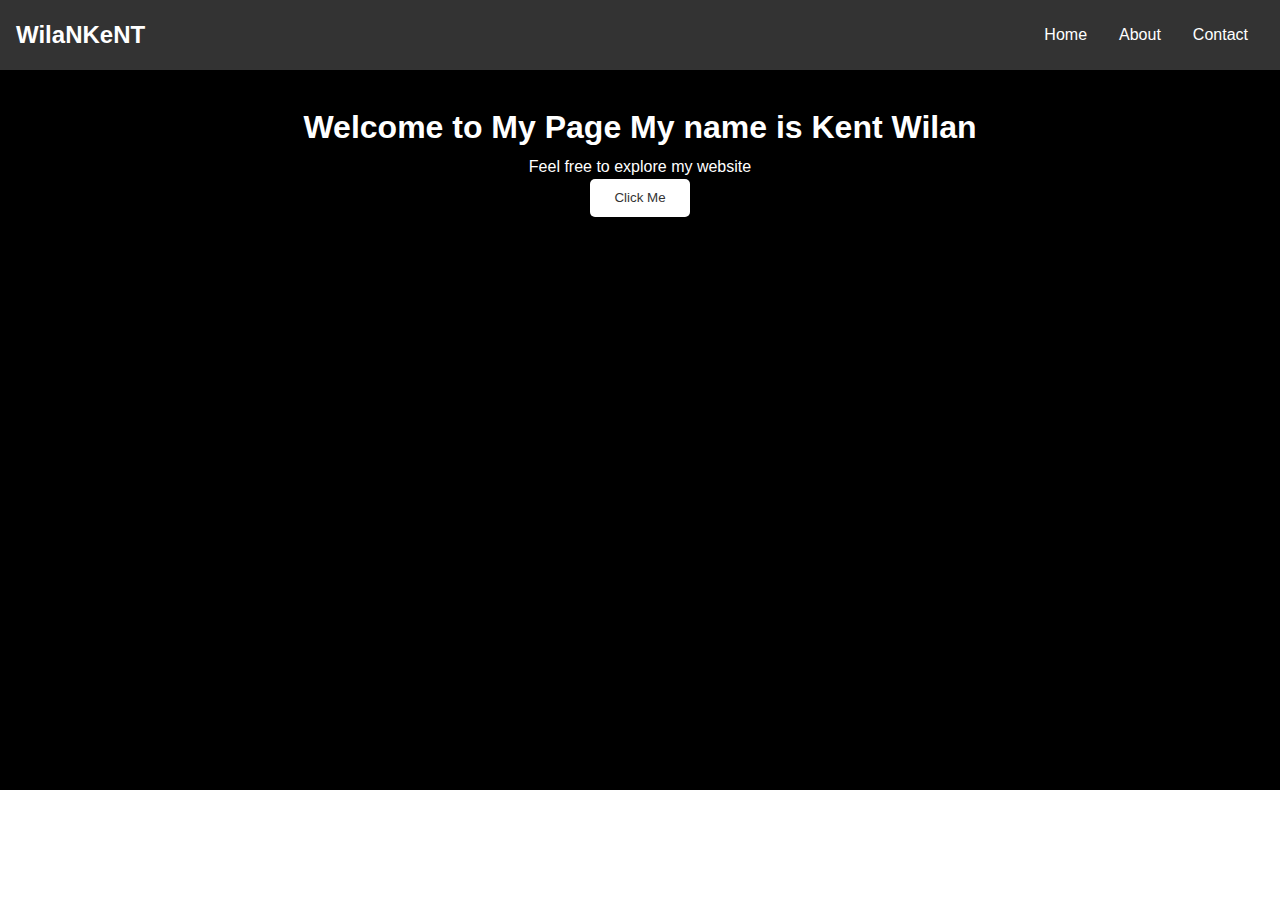
==== index.html @ 5c59bffd "Add files via upload" ====
<!DOCTYPE html>
<html lang="en">
<head>
  <meta charset="UTF-8">
  <meta name="viewport" content="width=device-width, initial-scale=1.0">
  <title>Responsive Web Page</title>

  <style>
/* General Reset */
* {
  margin: 0;
  padding: 0;
  box-sizing: border-box;
}

body {
  font-family: Arial, sans-serif;
  line-height: 1.6;
}

/* Navbar */
.navbar {
  display: flex;
  justify-content: space-between;
  align-items: center;
  padding: 1rem;
  background-color: #333;
  color: white;
}

.navbar .logo {
  font-size: 1.5rem;
  font-weight: bold;
}

.nav-links {
  list-style: none;
  display: flex;
}

.nav-links li {
  margin: 0 1rem;
}

.nav-links a {
  text-decoration: none;
  color: white;
  transition: color 0.3s;
}

.nav-links a:hover {
  color: #00bcd4;
}

/* Responsive Navbar */
.menu-toggle {
  display: none;
  font-size: 1.5rem;
  background: none;
  border: none;
  color: white;
  cursor: pointer;
}

.hero-section {
  text-align: center;
  padding: 2rem;
  background: black;
  color: white;
  min-height: 80vh;
}

.cta-button {
  background-color: #fff;
  color: #333;
  padding: 0.7rem 1.5rem;
  border: none;
  border-radius: 5px;
  cursor: pointer;
  transition: background-color 0.3s, transform 0.2s;
}

.cta-button:hover {
  background-color: #00bcd4;
  color: white;
  transform: scale(1.05);
}

/* Mobile Responsiveness */
@media (max-width: 768px) {
  .nav-links {
    display: none;
    flex-direction: column;
    background-color: #333;
    position: absolute;
    top: 60px;
    right: 10px;
    width: 150px;
    border-radius: 5px;
  }

  .nav-links.active {
    display: flex;
  }

  .menu-toggle {
    display: block;
  }
}

  </style>
</head>
<body>
  <header class="navbar">
    <div class="logo">WilaNKeNT</div>
    <nav>
      <ul class="nav-links">
        <li><a href="#home">Home</a></li>
        <li><a href="#about">About</a></li>
        <li><a href="#contact">Contact</a></li>
      </ul>
    </nav>
    <button class="menu-toggle">☰</button>
  </header>

  <main class="hero-section" id="home">
    <h1>Welcome to My Page My name is Kent Wilan</h1>
    <p>Feel free to explore my website</p>
    <button class="cta-button" onclick="handleClick()">Click Me</button>
  </main>

  <script>
// Toggle mobile menu
const menuToggle = document.querySelector('.menu-toggle');
const navLinks = document.querySelector('.nav-links');

menuToggle.addEventListener('click', () => {
  navLinks.classList.toggle('active');
});

// Button interaction
function handleClick() {
  alert('Button clicked!');
}

  </script>
</body>
</html>
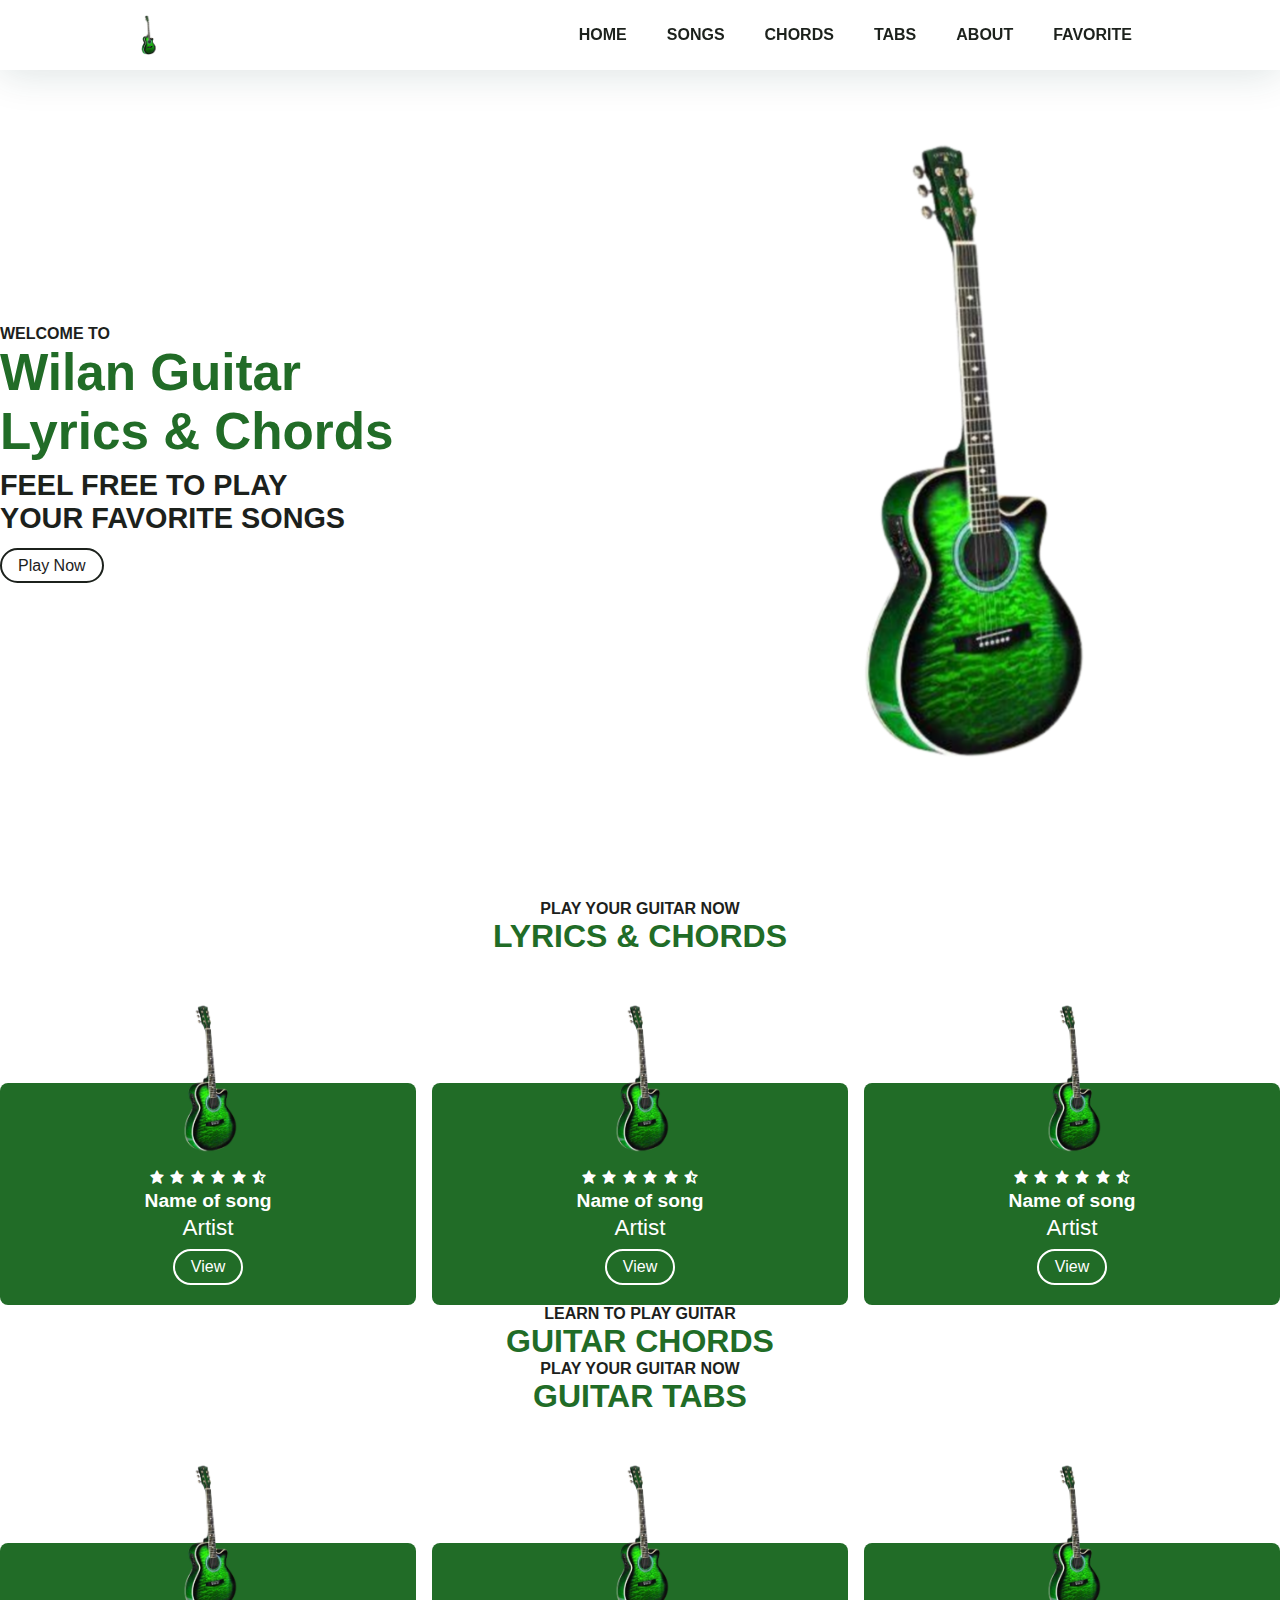
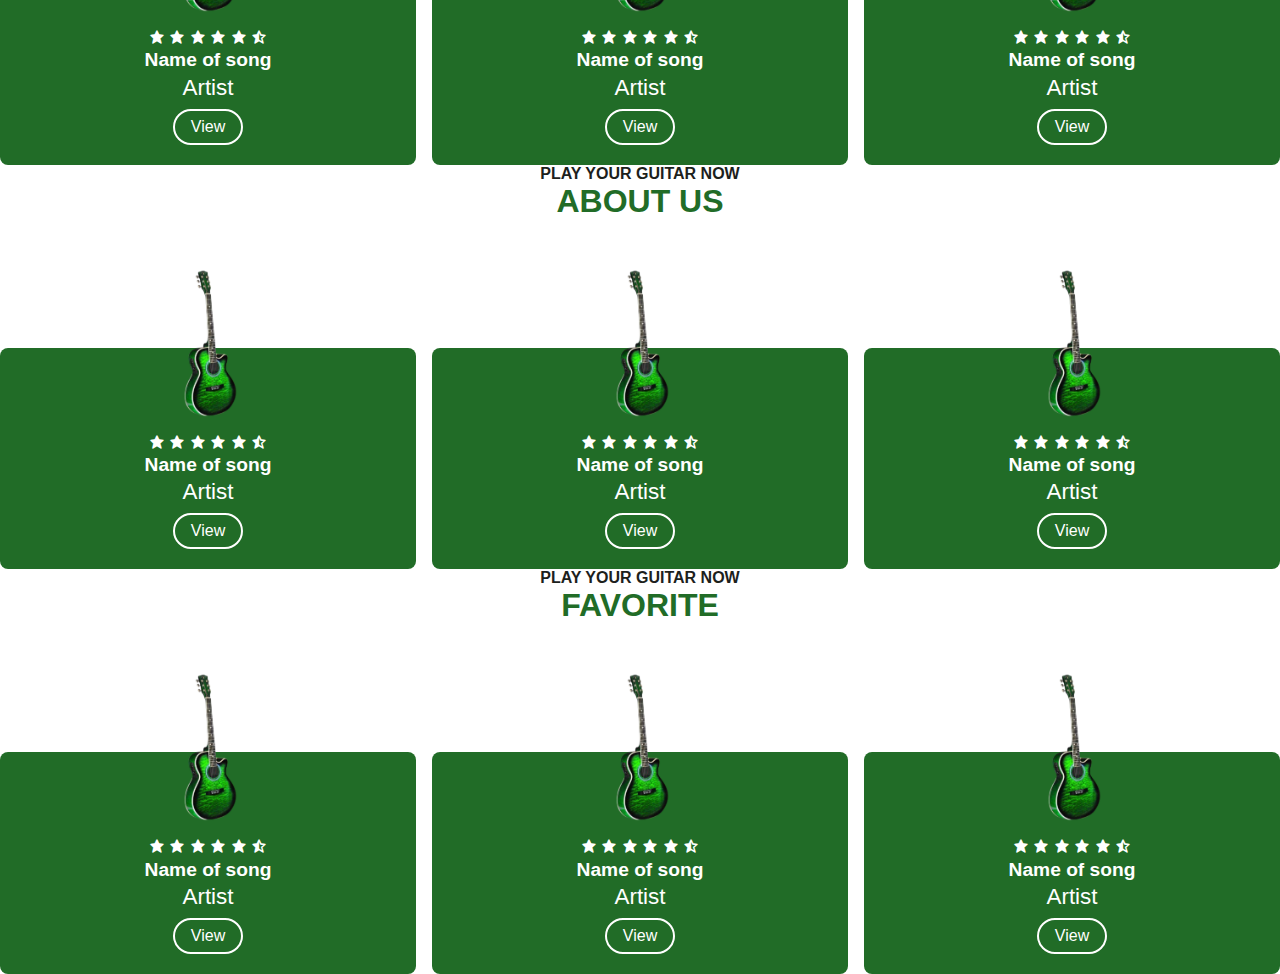
==== commit 31838dc0: "Add files via upload" ====
--- a/index.html
+++ b/index.html
@@ -1,148 +1,339 @@
-<!DOCTYPE html>
 <html lang="en">
 <head>
-  <meta charset="UTF-8">
-  <meta name="viewport" content="width=device-width, initial-scale=1.0">
-  <title>Responsive Web Page</title>
-
-  <style>
-/* General Reset */
-* {
-  margin: 0;
-  padding: 0;
-  box-sizing: border-box;
-}
-
-body {
-  font-family: Arial, sans-serif;
-  line-height: 1.6;
-}
-
-/* Navbar */
-.navbar {
-  display: flex;
-  justify-content: space-between;
-  align-items: center;
-  padding: 1rem;
-  background-color: #333;
-  color: white;
-}
-
-.navbar .logo {
-  font-size: 1.5rem;
-  font-weight: bold;
-}
-
-.nav-links {
-  list-style: none;
-  display: flex;
-}
-
-.nav-links li {
-  margin: 0 1rem;
-}
-
-.nav-links a {
-  text-decoration: none;
-  color: white;
-  transition: color 0.3s;
-}
-
-.nav-links a:hover {
-  color: #00bcd4;
-}
-
-/* Responsive Navbar */
-.menu-toggle {
-  display: none;
-  font-size: 1.5rem;
-  background: none;
-  border: none;
-  color: white;
-  cursor: pointer;
-}
-
-.hero-section {
-  text-align: center;
-  padding: 2rem;
-  background: black;
-  color: white;
-  min-height: 80vh;
-}
-
-.cta-button {
-  background-color: #fff;
-  color: #333;
-  padding: 0.7rem 1.5rem;
-  border: none;
-  border-radius: 5px;
-  cursor: pointer;
-  transition: background-color 0.3s, transform 0.2s;
-}
-
-.cta-button:hover {
-  background-color: #00bcd4;
-  color: white;
-  transform: scale(1.05);
-}
-
-/* Mobile Responsiveness */
-@media (max-width: 768px) {
-  .nav-links {
-    display: none;
-    flex-direction: column;
-    background-color: #333;
-    position: absolute;
-    top: 60px;
-    right: 10px;
-    width: 150px;
-    border-radius: 5px;
+<meta charset="UTF-8">
+<meta http-equiv="X-UA-Compatible" content="IE=edge">
+<meta name="viewport" content="width=device-width, initial-scale=1.0">
+<title>GuitarLyricsChords</title>
+<!-- Link To Css -->
+<link rel="stylesheet" href="style.css">
+<!-- Box Icons -->
+<link rel="stylesheet"
+href="https://cdn.jsdelivr.net/npm/boxicons@latest/css/boxicons.min.css">
+</head>
+
+
+
+
+<body>
+
+<header>
+  <a href="#home" class="logo"><img src="logo.png" alt=""></a>
+  
+  <div class="bx bx-menu" id="menu-icon"></div>
+  
+  <ul class="navbar">
+    <li><a href="#home">home</a></li>
+    <li><a href="#songs">songs</a></li>
+    <li><a href="#chords">chords</a></li>
+    <li><a href="#tabs">tabs</a></li>
+    <li><a href="#about">about</a></li>
+    <li><a href="#favorite">favorite</a></li>
+    
+  </ul>
+  
+</header>
+
+<section class="home" id="home">
+  <div class="home-text">
+    <span>Welcome To</span>
+    <h1>Wilan Guitar <br> Lyrics & Chords</h1>
+    <h2>Feel free to Play <br> your favorite songs</h2>
+    <a href="#songs" class="btn">Play Now</a>
+  </div>
+  
+  <div class="home-img">
+    <img src="bg.png" alt="">
+  </div>
+</section>
+
+
+<section class="songs" id="songs">
+  <div class="heading">
+    <span>Play your Guitar Now</span>
+    <h1>Lyrics & Chords</h1>
+  </div>
+  
+  <div class="songs-container">
+    
+    <div class="box">
+      <div class="box-img">
+        <img src="logo.png" alt="">
+      </div>
+      <div class="stars">
+        <i class="bx bxs-star"></i>
+        <i class="bx bxs-star"></i>
+        <i class="bx bxs-star"></i>
+        <i class="bx bxs-star"></i>
+        <i class="bx bxs-star"></i>
+        <i class="bx bxs-star-half"></i>
+      </div>
+      <h2>Name of song</h2>
+      <span>Artist</span>
+      <a href="#" class="btn">View</a>
+    </div>
+  <div class="box">
+        <div class="box-img">
+          <img src="logo.png" alt="">
+        </div>
+        <div class="stars">
+          <i class="bx bxs-star"></i>
+          <i class="bx bxs-star"></i>
+          <i class="bx bxs-star"></i>
+          <i class="bx bxs-star"></i>
+          <i class="bx bxs-star"></i>
+          <i class="bx bxs-star-half"></i>
+        </div>
+        <h2>Name of song</h2>
+        <span>Artist</span>
+        <a href="#" class="btn">View</a>
+      </div>
+  <div class="box">
+          <div class="box-img">
+            <img src="logo.png" alt="">
+          </div>
+          <div class="stars">
+            <i class="bx bxs-star"></i>
+            <i class="bx bxs-star"></i>
+            <i class="bx bxs-star"></i>
+            <i class="bx bxs-star"></i>
+            <i class="bx bxs-star"></i>
+            <i class="bx bxs-star-half"></i>
+          </div>
+          <h2>Name of song</h2>
+          <span>Artist</span>
+          <a href="#" class="btn">View</a>
+        </div>
+    
+    
+  </div>
+</section>
+
+
+
+<section class="chords" id="chords">
+  <div class="heading">
+    <span>Learn to Play Guitar</span>
+    <h1>Guitar Chords</h1>
+  </div>
+  <div class="container">
+    
+  </div>
+</section>
+
+
+<section class="tabs" id="tabs">
+  <div class="heading">
+    <span>Play your Guitar Now</span>
+    <h1>Guitar Tabs</h1>
+  </div>
+  
+  <div class="songs-container">
+    
+    <div class="box">
+      <div class="box-img">
+        <img src="logo.png" alt="">
+      </div>
+      <div class="stars">
+        <i class="bx bxs-star"></i>
+        <i class="bx bxs-star"></i>
+        <i class="bx bxs-star"></i>
+        <i class="bx bxs-star"></i>
+        <i class="bx bxs-star"></i>
+        <i class="bx bxs-star-half"></i>
+      </div>
+      <h2>Name of song</h2>
+      <span>Artist</span>
+      <a href="#" class="btn">View</a>
+    </div>
+  <div class="box">
+        <div class="box-img">
+          <img src="logo.png" alt="">
+        </div>
+        <div class="stars">
+          <i class="bx bxs-star"></i>
+          <i class="bx bxs-star"></i>
+          <i class="bx bxs-star"></i>
+          <i class="bx bxs-star"></i>
+          <i class="bx bxs-star"></i>
+          <i class="bx bxs-star-half"></i>
+        </div>
+        <h2>Name of song</h2>
+        <span>Artist</span>
+        <a href="#" class="btn">View</a>
+      </div>
+  <div class="box">
+          <div class="box-img">
+            <img src="logo.png" alt="">
+          </div>
+          <div class="stars">
+            <i class="bx bxs-star"></i>
+            <i class="bx bxs-star"></i>
+            <i class="bx bxs-star"></i>
+            <i class="bx bxs-star"></i>
+            <i class="bx bxs-star"></i>
+            <i class="bx bxs-star-half"></i>
+          </div>
+          <h2>Name of song</h2>
+          <span>Artist</span>
+          <a href="#" class="btn">View</a>
+        </div>
+    
+    
+  </div>
+</section>
+
+
+<section class="about" id="about">
+  <div class="heading">
+    <span>Play your Guitar Now</span>
+    <h1>About Us</h1>
+  </div>
+  
+  <div class="songs-container">
+    
+    <div class="box">
+      <div class="box-img">
+        <img src="logo.png" alt="">
+      </div>
+      <div class="stars">
+        <i class="bx bxs-star"></i>
+        <i class="bx bxs-star"></i>
+        <i class="bx bxs-star"></i>
+        <i class="bx bxs-star"></i>
+        <i class="bx bxs-star"></i>
+        <i class="bx bxs-star-half"></i>
+      </div>
+      <h2>Name of song</h2>
+      <span>Artist</span>
+      <a href="#" class="btn">View</a>
+    </div>
+  <div class="box">
+        <div class="box-img">
+          <img src="logo.png" alt="">
+        </div>
+        <div class="stars">
+          <i class="bx bxs-star"></i>
+          <i class="bx bxs-star"></i>
+          <i class="bx bxs-star"></i>
+          <i class="bx bxs-star"></i>
+          <i class="bx bxs-star"></i>
+          <i class="bx bxs-star-half"></i>
+        </div>
+        <h2>Name of song</h2>
+        <span>Artist</span>
+        <a href="#" class="btn">View</a>
+      </div>
+  <div class="box">
+          <div class="box-img">
+            <img src="logo.png" alt="">
+          </div>
+          <div class="stars">
+            <i class="bx bxs-star"></i>
+            <i class="bx bxs-star"></i>
+            <i class="bx bxs-star"></i>
+            <i class="bx bxs-star"></i>
+            <i class="bx bxs-star"></i>
+            <i class="bx bxs-star-half"></i>
+          </div>
+          <h2>Name of song</h2>
+          <span>Artist</span>
+          <a href="#" class="btn">View</a>
+        </div>
+    
+    
+  </div>
+</section>
+
+
+<section class="favorite" id="favorite">
+  <div class="heading">
+    <span>Play your Guitar Now</span>
+    <h1>Favorite</h1>
+  </div>
+  
+  <div class="songs-container">
+    
+    <div class="box">
+      <div class="box-img">
+        <img src="logo.png" alt="">
+      </div>
+      <div class="stars">
+        <i class="bx bxs-star"></i>
+        <i class="bx bxs-star"></i>
+        <i class="bx bxs-star"></i>
+        <i class="bx bxs-star"></i>
+        <i class="bx bxs-star"></i>
+        <i class="bx bxs-star-half"></i>
+      </div>
+      <h2>Name of song</h2>
+      <span>Artist</span>
+      <a href="#" class="btn">View</a>
+    </div>
+  <div class="box">
+        <div class="box-img">
+          <img src="logo.png" alt="">
+        </div>
+        <div class="stars">
+          <i class="bx bxs-star"></i>
+          <i class="bx bxs-star"></i>
+          <i class="bx bxs-star"></i>
+          <i class="bx bxs-star"></i>
+          <i class="bx bxs-star"></i>
+          <i class="bx bxs-star-half"></i>
+        </div>
+        <h2>Name of song</h2>
+        <span>Artist</span>
+        <a href="#" class="btn">View</a>
+      </div>
+  <div class="box">
+          <div class="box-img">
+            <img src="logo.png" alt="">
+          </div>
+          <div class="stars">
+            <i class="bx bxs-star"></i>
+            <i class="bx bxs-star"></i>
+            <i class="bx bxs-star"></i>
+            <i class="bx bxs-star"></i>
+            <i class="bx bxs-star"></i>
+            <i class="bx bxs-star-half"></i>
+          </div>
+          <h2>Name of song</h2>
+          <span>Artist</span>
+          <a href="#" class="btn">View</a>
+        </div>
+    
+    
+  </div>
+</section>
+
+
+
+
+
+<script>
+  
+let menu = document.querySelector('#menu-icon');
+let navbar = document.querySelector('.navbar');
+
+menu.onclick = () => {
+  menu.classList.toggle('bx-x');
+  navbar.classList.toggle('active');
+};
+
+window.onscroll = () => {
+  menu.classList.remove('bx-x');
+  navbar.classList.remove('active');
+};
+
+// Hide navbar when clicking anywhere outside
+document.addEventListener('click', (event) => {
+  if (!menu.contains(event.target) && !navbar.contains(event.target)) {
+    menu.classList.remove('bx-x');
+    navbar.classList.remove('active');
   }
-
-  .nav-links.active {
-    display: flex;
-  }
-
-  .menu-toggle {
-    display: block;
-  }
-}
-
-  </style>
-</head>
-<body>
-  <header class="navbar">
-    <div class="logo">WilaNKeNT</div>
-    <nav>
-      <ul class="nav-links">
-        <li><a href="#home">Home</a></li>
-        <li><a href="#about">About</a></li>
-        <li><a href="#contact">Contact</a></li>
-      </ul>
-    </nav>
-    <button class="menu-toggle">☰</button>
-  </header>
-
-  <main class="hero-section" id="home">
-    <h1>Welcome to My Page My name is Kent Wilan</h1>
-    <p>Feel free to explore my website</p>
-    <button class="cta-button" onclick="handleClick()">Click Me</button>
-  </main>
-
-  <script>
-// Toggle mobile menu
-const menuToggle = document.querySelector('.menu-toggle');
-const navLinks = document.querySelector('.nav-links');
-
-menuToggle.addEventListener('click', () => {
-  navLinks.classList.toggle('active');
 });
 
-// Button interaction
-function handleClick() {
-  alert('Button clicked!');
-}
-
-  </script>
+</script>
+
 </body>
-</html>
+</html>--- a/style.css
+++ b/style.css
@@ -0,0 +1,285 @@
+*{
+  margin: 0;
+padding: 0;
+box-sizing: border-box;
+scroll-padding-top: 2rem;
+text-decoration: none;
+list-style: none;
+scroll-behavior: smooth;
+font-family: "Poppins", sans-serif;
+}
+
+:root{
+  --main-color: #216C27;
+  --second-color: #1C211C;
+}
+
+.section{
+  padding: 50px 10%;
+}
+
+*::selection{
+  color: #FFFFFF;
+  background: var(--main-color);
+}
+
+img{
+  width: 100%;
+}
+
+
+header{
+  position: fixed;
+  width: 100%;
+  top: 0;
+  right: 0;
+  z-index: 1000;
+  display: flex;
+  align-items: center;
+  justify-content: space-between;
+  background: #FFFFFF;
+  box-shadow: 0 4px 40px rgb(14 55 54 / 14%);
+  padding: 15px 10%;
+  transition: 0.2s;
+}
+
+.logo{
+  display: flex;
+  align-items: center;
+}
+
+.logo img{
+  width: 40px;
+}
+
+.navbar{
+  display: flex;
+}
+
+.navbar a{
+  font-size: 1rem;
+  padding: 11px 20px;
+  color: var(--second-color);
+  font-weight: 600;
+  text-transform: uppercase;
+}
+
+.navbar a:hover{
+  color: var(--main-color);
+}
+
+#menu-icon{
+  font-size: 24px;
+  cursor: pointer;
+  z-index: 1001;
+  display: none;
+}
+
+.home{
+  width: 100%;
+  min-height: 100vh;
+  display: flex;
+  flex-wrap: wrap;
+  align-items: center;
+  background: #FFFFFF;
+  gap: 1rem;
+}
+
+.home-text{
+  flex: 1 1 17rem;
+}
+
+.home-img{
+  flex: 1 1 17rem;
+}
+
+.home-img img{
+  animation: animate 3s linear infinite;
+}
+
+@keyframes animate{
+  0%{
+    transform: translate(-11px, 0);
+  }
+  50%{
+    transform: translate(-0px, -11px);
+  }
+  100% {
+      transform: translate(-11px, 0);
+    }
+}
+
+.home-text span{
+  font-size: 1rem;
+  text-transform: uppercase;
+  font-weight: 600;
+  color: var(--second-color);
+}
+
+.home-text h1{
+  font-size: 3.2rem;
+  color: var(--main-color);
+  font-weight: bolder;
+}
+
+.home-text h2{
+  font-size: 1.8rem;
+  font-weight: 600;
+  color: var(--second-color);
+  text-transform: uppercase;
+  margin: 0.5rem 0 1.4rem;
+}
+
+.btn{
+  padding: 7px 16px;
+  border: 2px solid var(--second-color);
+  border-radius: 40px;
+  color: var(--second-color);
+  font-weight: 500;
+}
+
+.btn:hover{
+  color: #FFFFFF;
+  background: var(--second-color);
+}
+
+.heading{
+  text-align: center;
+  text-transform: uppercase;
+}
+
+.heading span{
+  font-size: 1rem;
+  font-weight: 600;
+  color: var(--second-color);
+}
+
+.heading h1{
+  font-size: 2rem;
+  color: var(--main-color);
+}
+
+.songs-container{
+  display: flex;
+  flex-wrap: wrap;
+  gap: 1rem;
+  margin-top: 5rem;
+}
+
+.songs-container .box{
+  flex: 1 1 10rem;
+  background: var(--main-color);
+  padding: 20px;
+  display: flex;
+  text-align: center;
+  flex-direction: column;
+  align-items: center;
+  margin-top: 3rem;
+  border-radius: 0.5rem;
+}
+
+.songs-container .box .box-img{
+  width: 150px;
+  height: 150px;
+  margin-top: -100px;
+}
+
+.songs-container .box .box-img img{
+  width: 100%;
+  height: 100%;
+  object-fit: contain;
+  object-position: center;
+}
+
+.stars{
+  margin: 1rem 0 0.1rem;
+}
+
+.songs-container .box .stars .bx{
+  color: #FFFFFF;
+}
+
+.songs-container .box h2{
+  color: #FFFFFF;
+  font-size: 1.2rem;
+}
+
+.songs-container .box span{
+  color: #FFFFFF;
+  font-size: 1.4rem;
+  font-weight: 400;
+  margin: 0.2rem 0 0.5rem;
+}
+
+.box .btn{
+  border: 2px solid #FFFFFF;
+  color: #FFFFFF;
+}
+
+.box .btn:hover{
+  background: #FFFFFF;
+  color: var(--second-color);
+}
+
+
+
+@media (max-width: 1150px){
+  header{
+    padding: 18px 7%;
+  }
+  section{
+    padding: 50px 7%;
+  }
+  .home-text h1{
+    font-size: 3rem;
+  }
+  .home-text h1{
+    font-size: 1.5rem;
+  }
+}
+
+
+@media (max-width: 991px){
+  header{
+    padding: 18px 4%;
+  }
+  section{
+    padding: 50px 4%;
+  }
+  
+}
+
+@media (max-width: 768px) {
+  header {
+    padding: 11px 4%;
+  }
+
+#menu-icon{
+  display: initial;
+}
+
+header .navbar{
+  position: absolute;
+  top: -500px;
+  left: 0;
+  right: 0;
+  display: flex;
+  flex-direction: column;
+  background: #FFFFFF;
+  box-shadow: 0 4px 4px rgb(14 55 54 / 24%);
+  border-top: 2px solid var(--main-color);
+  transition: 0.2s;
+  text-align: left;
+}
+
+.navbar.active{
+  top: 100%;
+}
+
+.navbar a{
+  padding: 1.5rem;
+  display: block;
+  color: var(--second-color);
+}
+
+}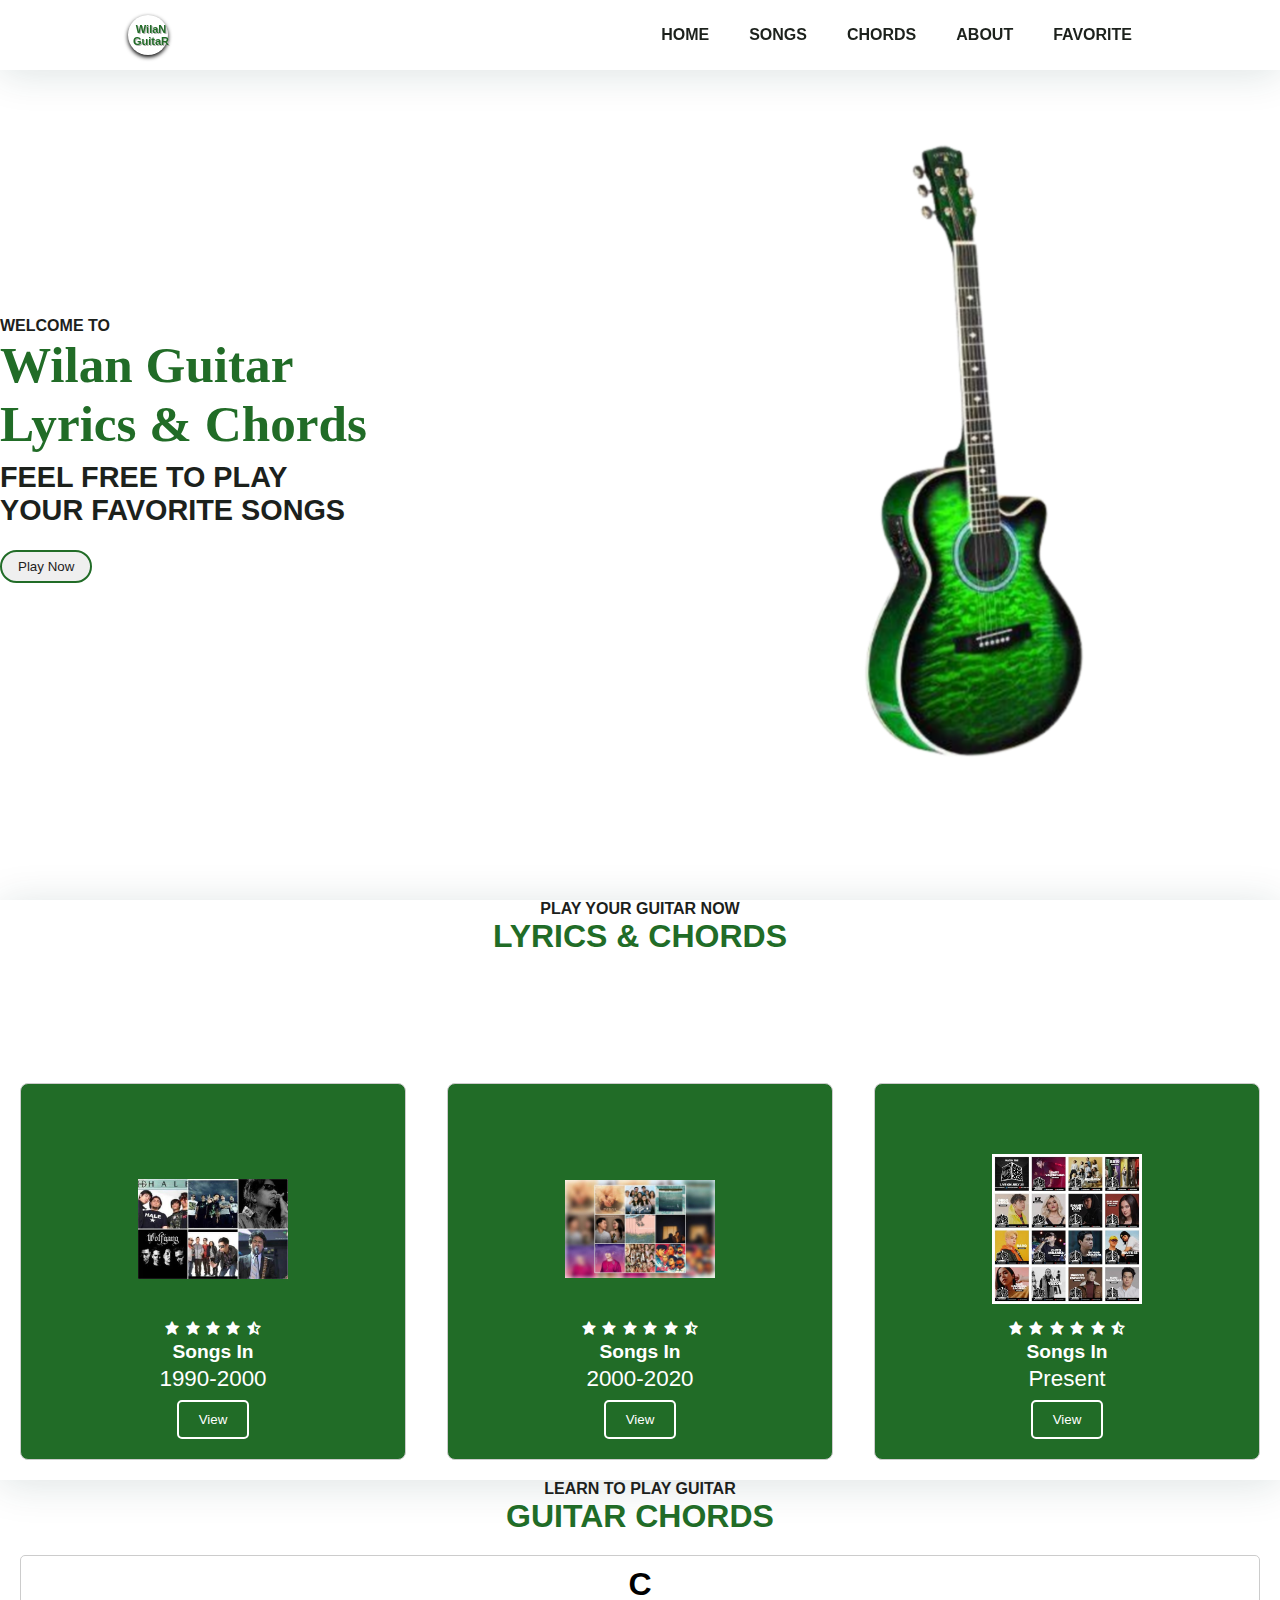
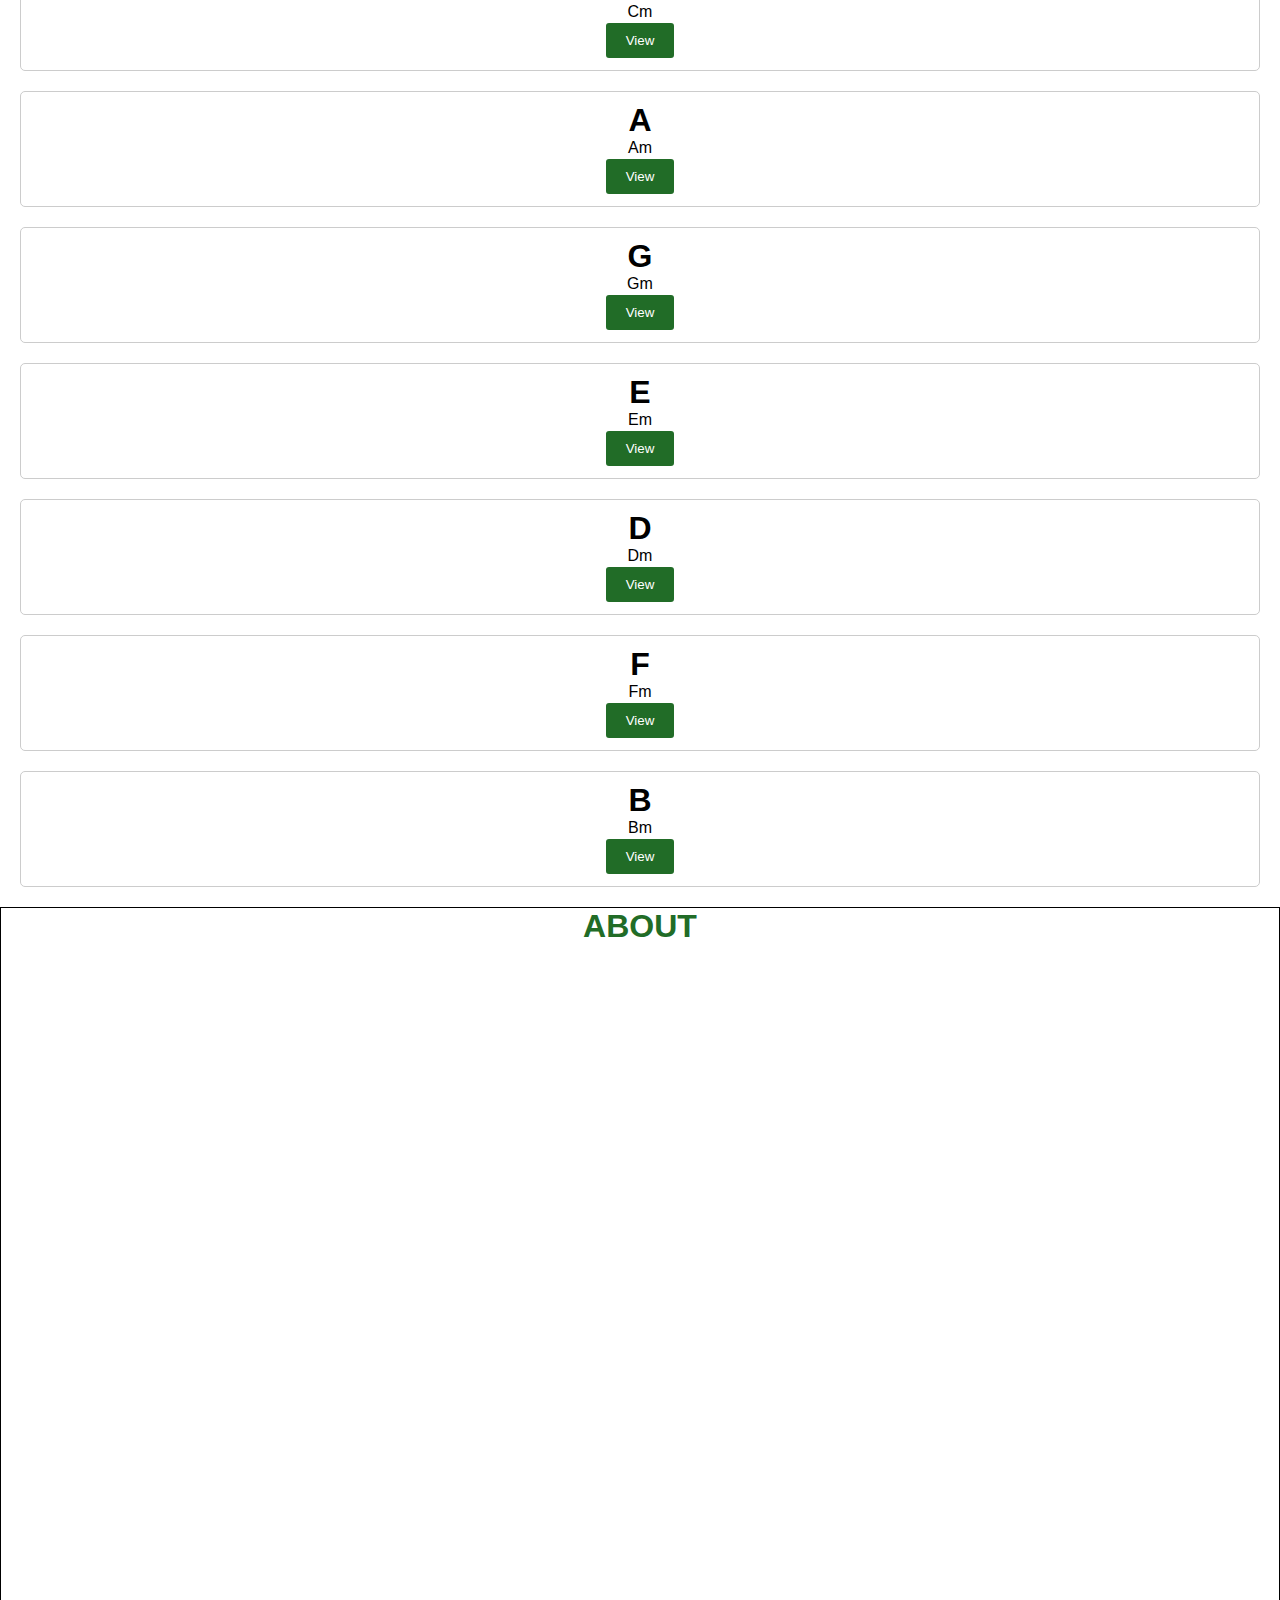
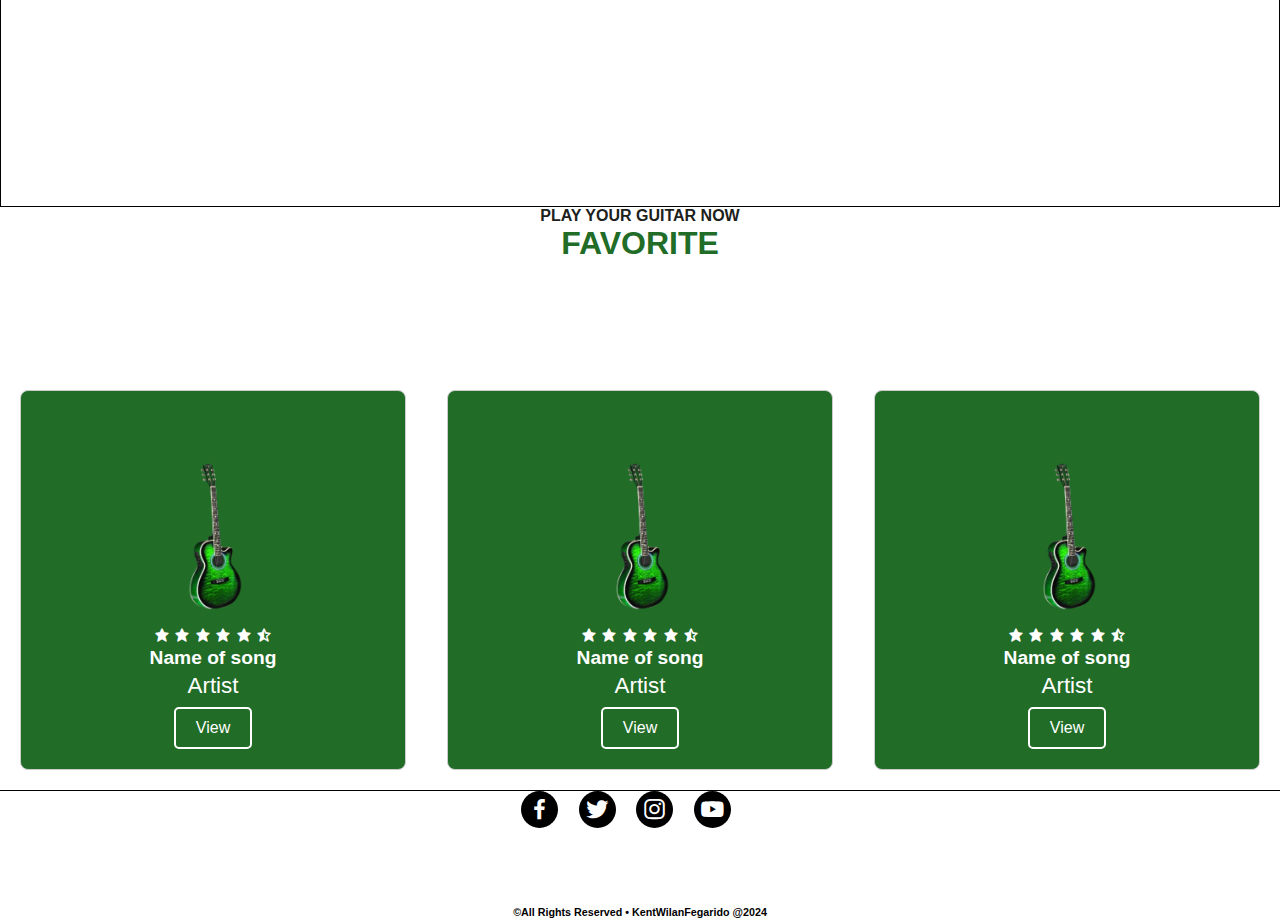
==== commit 00effd2b: "Add files via upload" ====
--- a/index.html
+++ b/index.html
@@ -13,19 +13,19 @@
 
 
 
-
 <body>
 
 <header>
-  <a href="#home" class="logo"><img src="logo.png" alt=""></a>
+  <a href="#home" class="logo">WilaN<br>GuitaR</a>
+  
+
   
   <div class="bx bx-menu" id="menu-icon"></div>
-  
+
   <ul class="navbar">
     <li><a href="#home">home</a></li>
-    <li><a href="#songs">songs</a></li>
+    <li><a href="#songs" >songs</a></li>
     <li><a href="#chords">chords</a></li>
-    <li><a href="#tabs">tabs</a></li>
     <li><a href="#about">about</a></li>
     <li><a href="#favorite">favorite</a></li>
     
@@ -38,7 +38,7 @@
     <span>Welcome To</span>
     <h1>Wilan Guitar <br> Lyrics & Chords</h1>
     <h2>Feel free to Play <br> your favorite songs</h2>
-    <a href="#songs" class="btn">Play Now</a>
+  <button class="btn" onclick="redirectWithLoading('songs.html')">Play Now</button>
   </div>
   
   <div class="home-img">
@@ -51,6 +51,160 @@
   <div class="heading">
     <span>Play your Guitar Now</span>
     <h1>Lyrics & Chords</h1>
+  </div>
+  
+  <div class="songs-container">
+    
+<div class="box">
+  <div class="box-img">
+    <img src="1990songs.jpeg" alt="">
+  </div>
+  <div class="stars">
+    <i class="bx bxs-star"></i>
+    <i class="bx bxs-star"></i>
+    <i class="bx bxs-star"></i>
+    <i class="bx bxs-star"></i>
+    <i class="bx bxs-star-half"></i>
+  </div>
+  <h2>Songs In</h2>
+  <span>1990-2000</span>
+  <button class="btn" onclick="redirectWithLoading('songs.html')">View</button>
+</div>
+
+<div class="box">
+  <div class="box-img">
+    <img src="2000songs.jpeg" alt="">
+  </div>
+  <div class="stars">
+    <i class="bx bxs-star"></i>
+    <i class="bx bxs-star"></i>
+    <i class="bx bxs-star"></i>
+    <i class="bx bxs-star"></i>
+    <i class="bx bxs-star"></i>
+    <i class="bx bxs-star-half"></i>
+  </div>
+  <h2>Songs In</h2>
+  <span>2000-2020</span>
+  <button class="btn" onclick="redirectWithLoading('songs.html')">View</button>
+</div>
+
+  <div class="box">
+          <div class="box-img">
+            <img src="latestsongs.jpeg" alt="">
+          </div>
+          <div class="stars">
+            <i class="bx bxs-star"></i>
+            <i class="bx bxs-star"></i>
+            <i class="bx bxs-star"></i>
+            <i class="bx bxs-star"></i>
+            <i class="bx bxs-star"></i>
+            <i class="bx bxs-star-half"></i>
+          </div>
+          <h2>Songs In</h2>
+          <span>Present</span>
+  <button class="btn" onclick="redirectWithLoading('songs.html')">View</button>
+        </div>
+        
+<!-- Loading Screen -->
+        <div id="loading-screen">
+          <div class="loading-container">
+            <div class="spinner"></div>
+            <p>Loading... Please wait</p>
+          </div>
+        </div>
+    
+    
+  </div>
+</section>
+
+
+
+<section class="chords" id="chords">
+  <div class="heading">
+    <span>Learn to Play Guitar</span>
+    <h1>Guitar Chords</h1>
+  </div>
+  <div class="songs-container-chords">
+  
+      <div class="box">
+        <div class="box-img">
+         <h1>C</h1>
+         <span>Cm</span>
+        </div>
+  <button class="btn" onclick="redirectWithLoading('chords.html')">View</button>
+      </div>
+      
+      <div class="box">
+        <div class="box-img">
+         <h1>A</h1>
+         <span>Am</span>
+        </div>
+  <button class="btn" onclick="redirectWithLoading('chords.html')">View</button>
+      </div>
+      
+      <div class="box">
+        <div class="box-img">
+         <h1>G</h1>
+         <span>Gm</span>
+        </div>
+  <button class="btn" onclick="redirectWithLoading('chords.html')">View</button>
+      </div>
+      
+      <div class="box">
+        <div class="box-img">
+         <h1>E</h1>
+         <span>Em</span>
+        </div>
+  <button class="btn" onclick="redirectWithLoading('chords.html')">View</button>
+      </div>
+      
+      <div class="box">
+        <div class="box-img">
+         <h1>D</h1>
+         <span>Dm</span>
+        </div>
+  <button class="btn" onclick="redirectWithLoading('chords.html')">View</button>
+      </div>
+      
+      <div class="box">
+        <div class="box-img">
+         <h1>F</h1>
+         <span>Fm</span>
+        </div>
+  <button class="btn" onclick="redirectWithLoading('chords.html')">View</button>
+      </div>
+      
+      <div class="box">
+        <div class="box-img">
+         <h1>B</h1>
+         <span>Bm</span>
+        </div>
+  <button class="btn" onclick="redirectWithLoading('chords.html')">View</button>
+      </div>
+      
+      
+    
+    </div>
+</section>
+
+
+
+
+<section class="about" id="about">
+  <div class="heading-about">
+    <h1>About </h1>
+  </div>
+  
+
+    
+  </div>
+</section>
+
+
+<section class="favorite" id="favorite">
+  <div class="heading">
+    <span>Play your Guitar Now</span>
+    <h1>Favorite</h1>
   </div>
   
   <div class="songs-container">
@@ -109,205 +263,19 @@
 </section>
 
 
-
-<section class="chords" id="chords">
-  <div class="heading">
-    <span>Learn to Play Guitar</span>
-    <h1>Guitar Chords</h1>
-  </div>
-  <div class="container">
-    
-  </div>
-</section>
-
-
-<section class="tabs" id="tabs">
-  <div class="heading">
-    <span>Play your Guitar Now</span>
-    <h1>Guitar Tabs</h1>
-  </div>
-  
-  <div class="songs-container">
-    
-    <div class="box">
-      <div class="box-img">
-        <img src="logo.png" alt="">
-      </div>
-      <div class="stars">
-        <i class="bx bxs-star"></i>
-        <i class="bx bxs-star"></i>
-        <i class="bx bxs-star"></i>
-        <i class="bx bxs-star"></i>
-        <i class="bx bxs-star"></i>
-        <i class="bx bxs-star-half"></i>
-      </div>
-      <h2>Name of song</h2>
-      <span>Artist</span>
-      <a href="#" class="btn">View</a>
+<section class="footer" id="footer">
+  <div class="social">
+    <a href=""><i class="bx bxl-facebook"></i></a>
+    <a href=""><i class="bx bxl-twitter"></i></a>
+    <a href=""><i class="bx bxl-instagram"></i></a>
+    <a href=""><i class="bx bxl-youtube"></i></a>
+    
+    <div class="info">
+      <h6>©All Rights Reserved • KentWilanFegarido @2024</h6>
     </div>
-  <div class="box">
-        <div class="box-img">
-          <img src="logo.png" alt="">
-        </div>
-        <div class="stars">
-          <i class="bx bxs-star"></i>
-          <i class="bx bxs-star"></i>
-          <i class="bx bxs-star"></i>
-          <i class="bx bxs-star"></i>
-          <i class="bx bxs-star"></i>
-          <i class="bx bxs-star-half"></i>
-        </div>
-        <h2>Name of song</h2>
-        <span>Artist</span>
-        <a href="#" class="btn">View</a>
-      </div>
-  <div class="box">
-          <div class="box-img">
-            <img src="logo.png" alt="">
-          </div>
-          <div class="stars">
-            <i class="bx bxs-star"></i>
-            <i class="bx bxs-star"></i>
-            <i class="bx bxs-star"></i>
-            <i class="bx bxs-star"></i>
-            <i class="bx bxs-star"></i>
-            <i class="bx bxs-star-half"></i>
-          </div>
-          <h2>Name of song</h2>
-          <span>Artist</span>
-          <a href="#" class="btn">View</a>
-        </div>
-    
-    
-  </div>
-</section>
-
-
-<section class="about" id="about">
-  <div class="heading">
-    <span>Play your Guitar Now</span>
-    <h1>About Us</h1>
-  </div>
-  
-  <div class="songs-container">
-    
-    <div class="box">
-      <div class="box-img">
-        <img src="logo.png" alt="">
-      </div>
-      <div class="stars">
-        <i class="bx bxs-star"></i>
-        <i class="bx bxs-star"></i>
-        <i class="bx bxs-star"></i>
-        <i class="bx bxs-star"></i>
-        <i class="bx bxs-star"></i>
-        <i class="bx bxs-star-half"></i>
-      </div>
-      <h2>Name of song</h2>
-      <span>Artist</span>
-      <a href="#" class="btn">View</a>
-    </div>
-  <div class="box">
-        <div class="box-img">
-          <img src="logo.png" alt="">
-        </div>
-        <div class="stars">
-          <i class="bx bxs-star"></i>
-          <i class="bx bxs-star"></i>
-          <i class="bx bxs-star"></i>
-          <i class="bx bxs-star"></i>
-          <i class="bx bxs-star"></i>
-          <i class="bx bxs-star-half"></i>
-        </div>
-        <h2>Name of song</h2>
-        <span>Artist</span>
-        <a href="#" class="btn">View</a>
-      </div>
-  <div class="box">
-          <div class="box-img">
-            <img src="logo.png" alt="">
-          </div>
-          <div class="stars">
-            <i class="bx bxs-star"></i>
-            <i class="bx bxs-star"></i>
-            <i class="bx bxs-star"></i>
-            <i class="bx bxs-star"></i>
-            <i class="bx bxs-star"></i>
-            <i class="bx bxs-star-half"></i>
-          </div>
-          <h2>Name of song</h2>
-          <span>Artist</span>
-          <a href="#" class="btn">View</a>
-        </div>
-    
-    
-  </div>
-</section>
-
-
-<section class="favorite" id="favorite">
-  <div class="heading">
-    <span>Play your Guitar Now</span>
-    <h1>Favorite</h1>
-  </div>
-  
-  <div class="songs-container">
-    
-    <div class="box">
-      <div class="box-img">
-        <img src="logo.png" alt="">
-      </div>
-      <div class="stars">
-        <i class="bx bxs-star"></i>
-        <i class="bx bxs-star"></i>
-        <i class="bx bxs-star"></i>
-        <i class="bx bxs-star"></i>
-        <i class="bx bxs-star"></i>
-        <i class="bx bxs-star-half"></i>
-      </div>
-      <h2>Name of song</h2>
-      <span>Artist</span>
-      <a href="#" class="btn">View</a>
-    </div>
-  <div class="box">
-        <div class="box-img">
-          <img src="logo.png" alt="">
-        </div>
-        <div class="stars">
-          <i class="bx bxs-star"></i>
-          <i class="bx bxs-star"></i>
-          <i class="bx bxs-star"></i>
-          <i class="bx bxs-star"></i>
-          <i class="bx bxs-star"></i>
-          <i class="bx bxs-star-half"></i>
-        </div>
-        <h2>Name of song</h2>
-        <span>Artist</span>
-        <a href="#" class="btn">View</a>
-      </div>
-  <div class="box">
-          <div class="box-img">
-            <img src="logo.png" alt="">
-          </div>
-          <div class="stars">
-            <i class="bx bxs-star"></i>
-            <i class="bx bxs-star"></i>
-            <i class="bx bxs-star"></i>
-            <i class="bx bxs-star"></i>
-            <i class="bx bxs-star"></i>
-            <i class="bx bxs-star-half"></i>
-          </div>
-          <h2>Name of song</h2>
-          <span>Artist</span>
-          <a href="#" class="btn">View</a>
-        </div>
-    
-    
-  </div>
-</section>
-
-
-
+  </div>
+  
+</section>
 
 
 <script>
@@ -333,6 +301,21 @@
   }
 });
 
+
+
+function redirectWithLoading(url) {
+  const loadingScreen = document.getElementById('loading-screen');
+  
+  // Show the loading screen
+  loadingScreen.style.display = 'flex';
+  
+  // Delay redirection for 2 seconds
+  setTimeout(() => {
+    window.location.href = url;
+  }, 800); // 2 seconds delay
+}
+
+
 </script>
 
 </body>
--- a/style.css
+++ b/style.css
@@ -16,6 +16,7 @@
 
 .section{
   padding: 50px 10%;
+
 }
 
 *::selection{
@@ -46,6 +47,25 @@
 .logo{
   display: flex;
   align-items: center;
+  font-size: 11px;
+  color: var(--main-color); 
+  text-shadow: 1px 1px #B5B5B5;
+  background-color: transparent;
+  border: 2px;
+  box-shadow: 0 2px 4px #000000;
+  border-radius: 40px;
+  width: 40px;
+  height: 40px;
+  font-weight: 600;
+  padding: 5px; 
+  text-align: center;
+}
+
+.search-input{
+  background: #FFFFFF;
+  width: 100%;
+  border-radius: 5px;
+  
 }
 
 .logo img{
@@ -69,7 +89,7 @@
 }
 
 #menu-icon{
-  font-size: 24px;
+  font-size: 30px;
   cursor: pointer;
   z-index: 1001;
   display: none;
@@ -117,6 +137,7 @@
 }
 
 .home-text h1{
+  font-family: 'Lobster', cursive; 
   font-size: 3.2rem;
   color: var(--main-color);
   font-weight: bolder;
@@ -132,7 +153,7 @@
 
 .btn{
   padding: 7px 16px;
-  border: 2px solid var(--second-color);
+  border: 2px solid var(--main-color);
   border-radius: 40px;
   color: var(--second-color);
   font-weight: 500;
@@ -159,10 +180,15 @@
   color: var(--main-color);
 }
 
+.songs{
+    box-shadow: 0 4px 40px rgb(14 55 54 / 14%);
+  
+}
+
 .songs-container{
   display: flex;
   flex-wrap: wrap;
-  gap: 1rem;
+  gap: 1px;
   margin-top: 5rem;
 }
 
@@ -181,7 +207,7 @@
 .songs-container .box .box-img{
   width: 150px;
   height: 150px;
-  margin-top: -100px;
+  margin-top: 50px;
 }
 
 .songs-container .box .box-img img{
@@ -204,6 +230,10 @@
   font-size: 1.2rem;
 }
 
+.songs-container .box h1 {
+  color: #FFFFFF;
+  font-size: 3rem;
+}
 .songs-container .box span{
   color: #FFFFFF;
   font-size: 1.4rem;
@@ -211,14 +241,144 @@
   margin: 0.2rem 0 0.5rem;
 }
 
-.box .btn{
+/* General box styling (if needed) */
+.box {
+  text-align: center;
+  margin: 20px;
+  padding: 10px;
+  border: 1px solid #ccc;
+  border-radius: 5px;
+}
+
+.box .btn {
+  display: inline-block;
+  padding: 10px 20px;
+  background: var(--main-color);
+  color: #fff;
+  text-decoration: none;
   border: 2px solid #FFFFFF;
-  color: #FFFFFF;
-}
-
-.box .btn:hover{
-  background: #FFFFFF;
-  color: var(--second-color);
+  border-radius: 5px;
+  cursor: pointer;
+}
+
+.box .btn:hover {
+  background-color: var(--main-color);
+}
+
+.box .btn-view {
+  display: inline-block;
+  padding: 10px 20px;
+  background-color: var(--main-color);
+  color: #fff;
+  text-decoration: none;
+  border: 2px solid #FFFFFF;
+
+  border-radius: 5px;
+  cursor: pointer;
+}
+
+.box .btn-view:hover {
+  background-color: var(--main-color);
+}
+
+
+/* Loading screen container */
+#loading-screen {
+  position: fixed;
+  top: 0;
+  left: 0;
+  width: 100%;
+  height: 100%;
+  background: rgba(0, 0, 0, 0.8); /* Semi-transparent black background */
+  display: none; /* Initially hidden */
+  align-items: center;
+  justify-content: center;
+  z-index: 9999; /* Ensure it covers everything */
+}
+
+/* Loading content */
+.loading-container {
+  text-align: center;
+  color: white;
+}
+
+/* Spinner design */
+.spinner {
+  width: 50px;
+  height: 50px;
+  border: 5px solid transparent;
+  border-top-color: #00ffcc;
+  border-radius: 50%;
+  animation: spin 1s linear infinite;
+  margin: 0 auto 10px;
+}
+
+/* Loading text */
+.loading-container p {
+  font-size: 18px;
+  font-weight: bold;
+  color: #ffffff;
+}
+
+/* Spinner animation */
+@keyframes spin {
+  from {
+    transform: rotate(0deg);
+  }
+  to {
+    transform: rotate(360deg);
+  }
+}
+
+
+
+.heading-about{
+  background: transparent;
+  width: 100%;
+  height: 100%;
+  border: 1px solid #000000;
+  text-align: center;
+  text-transform: uppercase;
+}
+
+.heading-about h1{
+  font-size: 2rem;
+  color: var(--main-color);
+}
+
+
+.footer{
+  display: flex;
+  flex-direction: column;
+  align-items: center;
+  border-top: 1px solid #000000;
+}
+
+.footer .info{
+  width: 100%;
+  height: 10vh;
+  border-top: 50ox;
+  display: flex;
+  align-items: flex-end;
+}
+.info h6{
+  margin-top: 50px;
+}
+
+.social a{
+  font-size: 27px;
+  margin: 0.5rem;
+}
+
+.social a .bx{
+  padding: 5px;
+  color: #FFFFFF;
+  background: #000000;
+  border-radius: 50%;
+}
+
+.social a .bx:hover{
+  background: var(--main-color);
 }
 
 
@@ -282,4 +442,38 @@
   color: var(--second-color);
 }
 
+.home-text span{
+  font-size: 0.9rem;
+}
+
+.home-text h1{
+  font-size: 2.4rem;
+}
+
+.home-text h2{
+  font-size: 1.2rem;
+}
+
+}
+
+@media (max-width: 768px) {
+  .home-text{
+    padding-top: inherit;
+  }
+  .songs-container .box{
+    margin-top: 6rem;
+  }
+  
+  .heading h1{
+    font-size: 1.5rem;
+  }
+  
+  .heading span{
+    font-size: 0.9rem;
+  }
+
+
+  
+
+
 }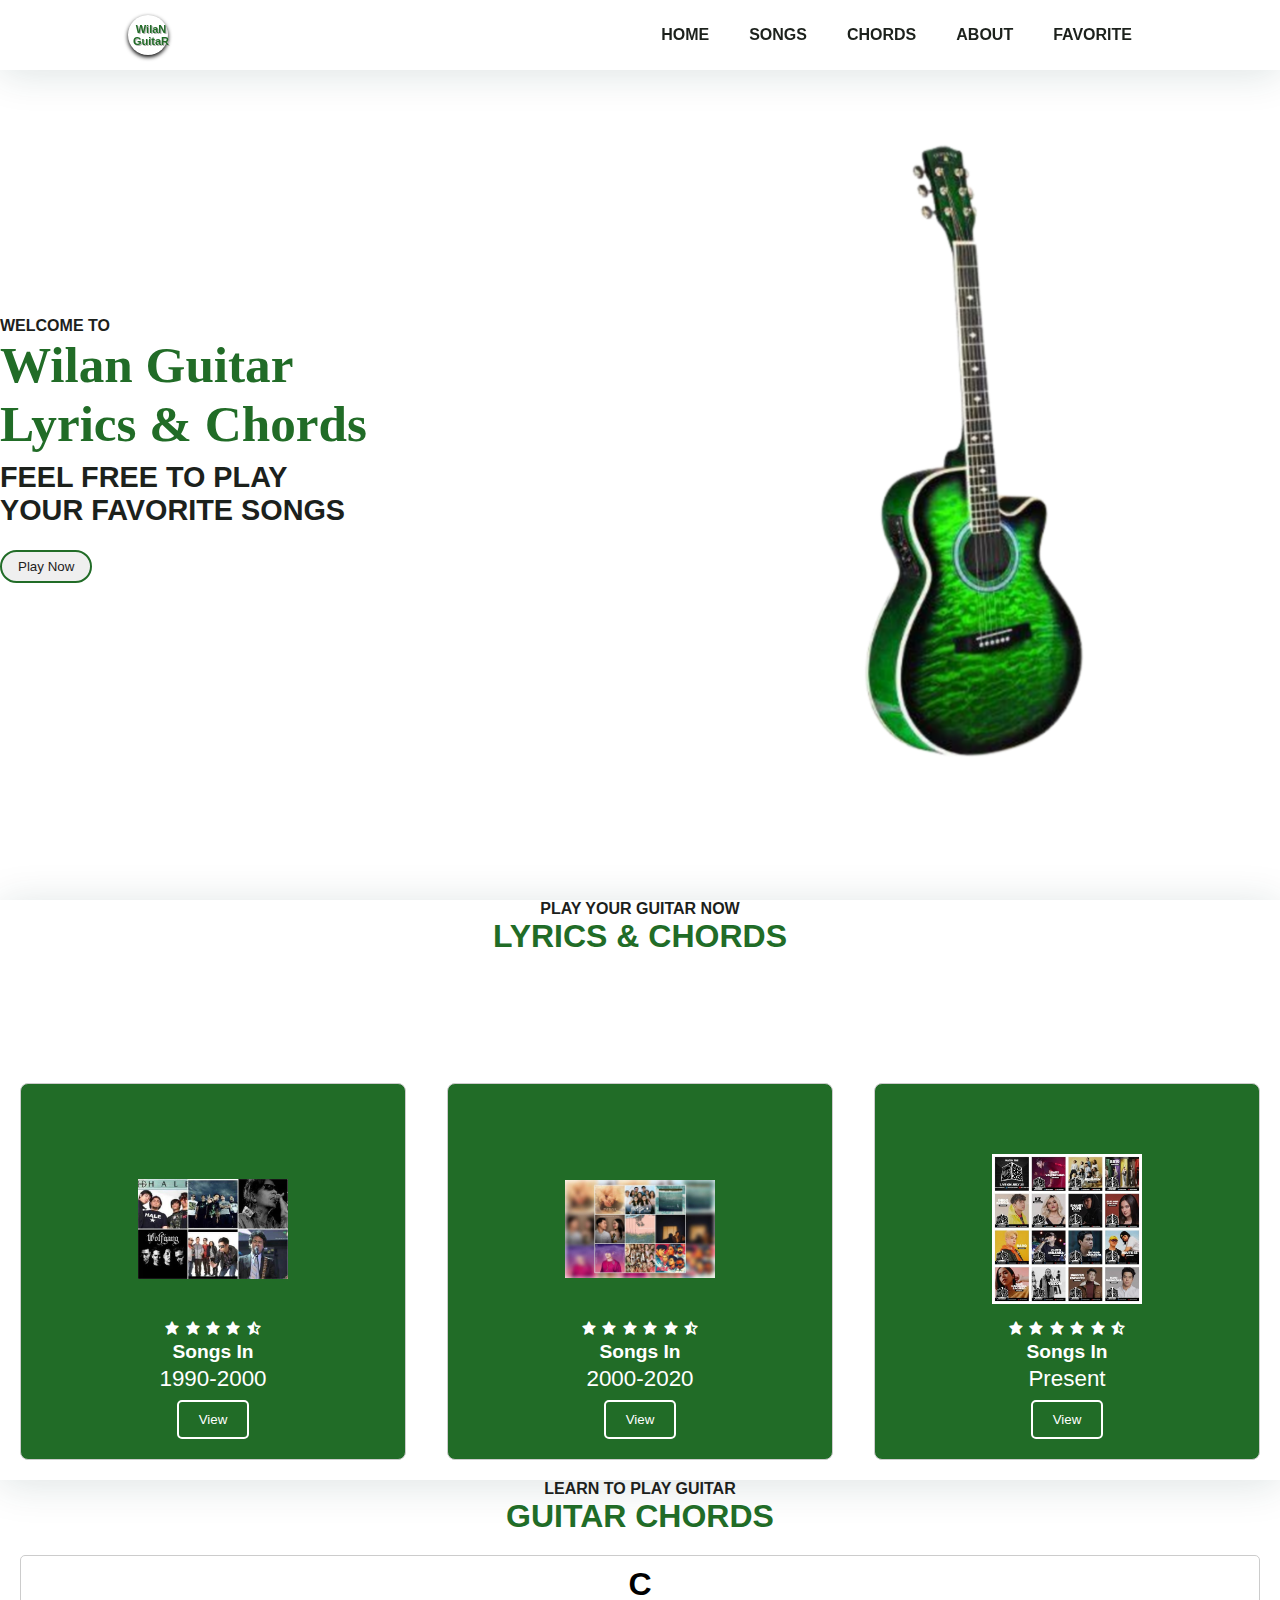
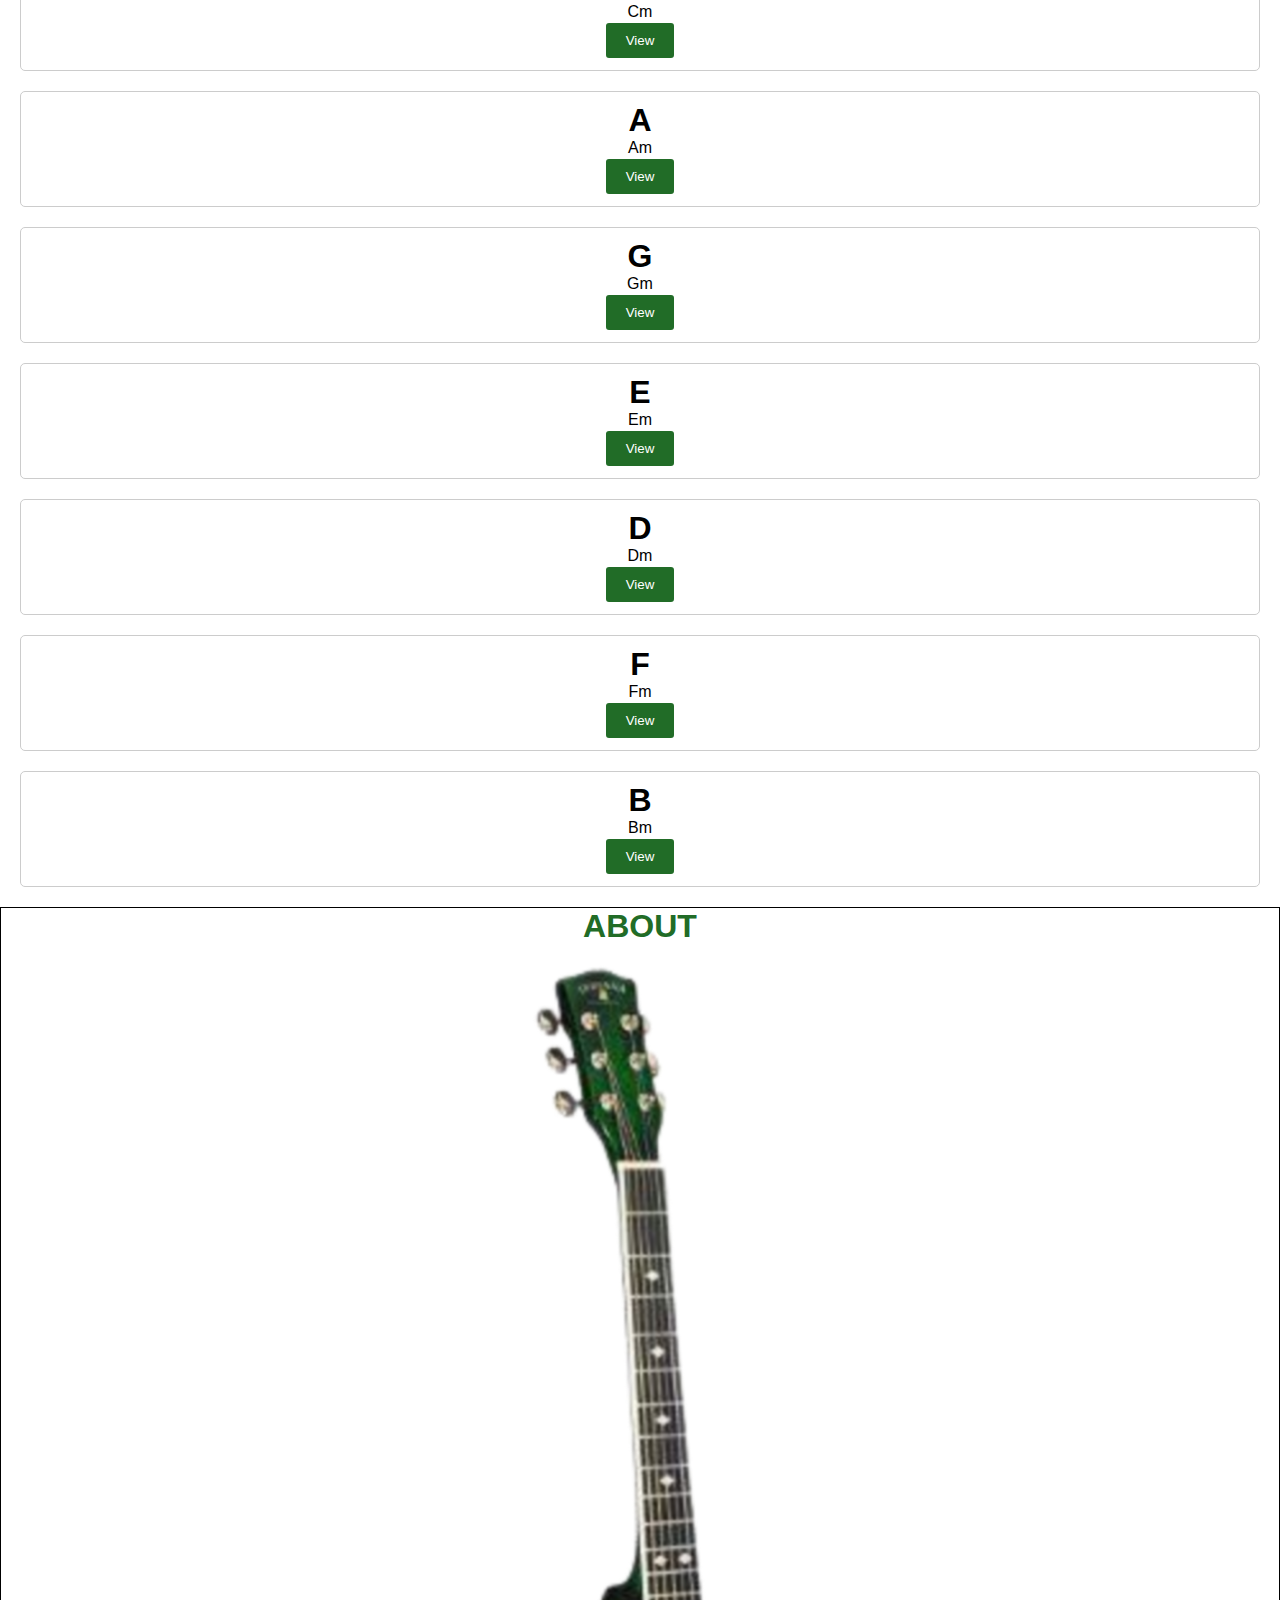
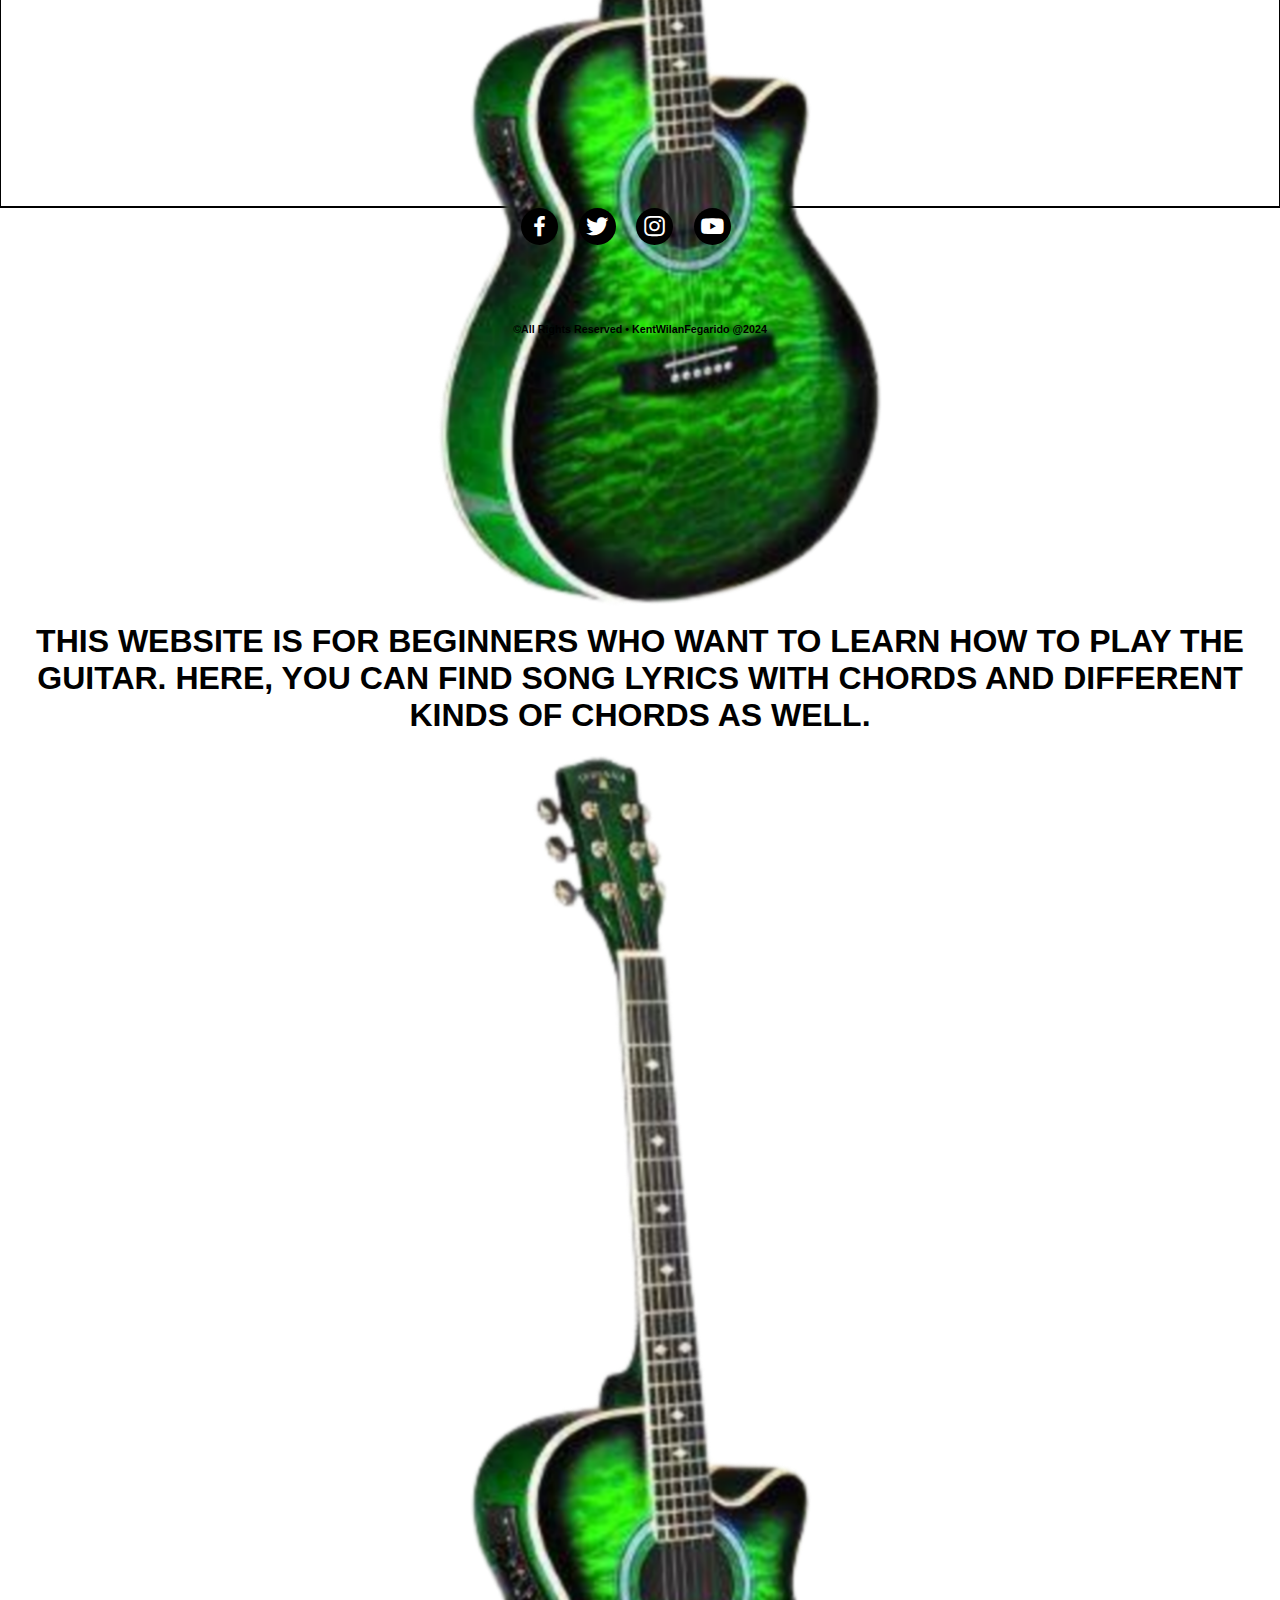
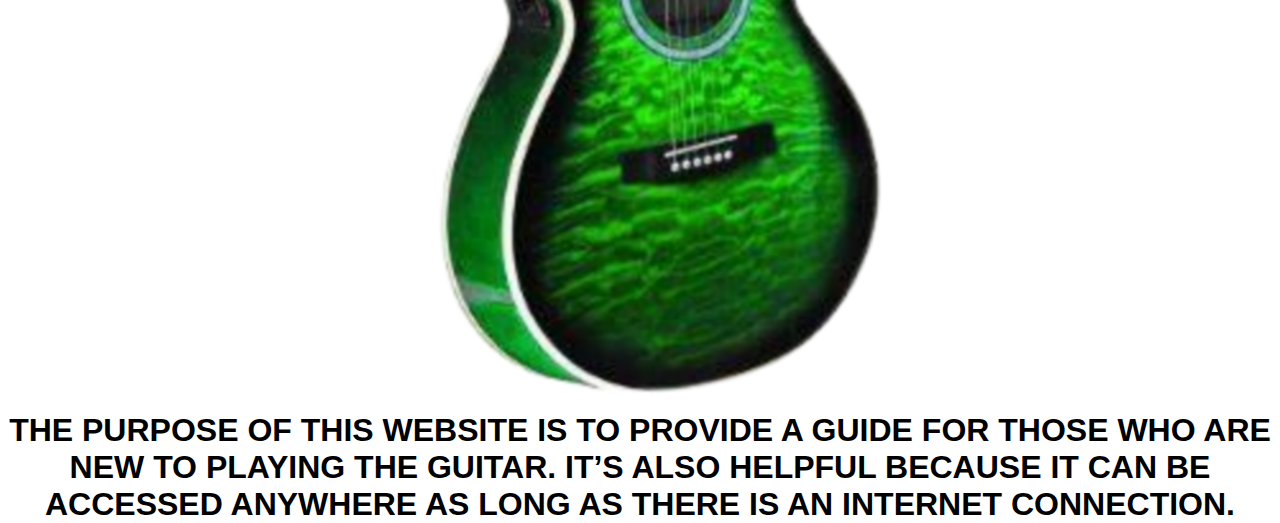
==== commit 50a6cd58: "Add files via upload" ====
--- a/index.html
+++ b/index.html
@@ -38,7 +38,7 @@
     <span>Welcome To</span>
     <h1>Wilan Guitar <br> Lyrics & Chords</h1>
     <h2>Feel free to Play <br> your favorite songs</h2>
-  <button class="btn" onclick="redirectWithLoading('songs.html')">Play Now</button>
+  <button class="btn" onclick="redirectWithLoading('presentsongs.html')">Play Now</button>
   </div>
   
   <div class="home-img">
@@ -68,7 +68,7 @@
   </div>
   <h2>Songs In</h2>
   <span>1990-2000</span>
-  <button class="btn" onclick="redirectWithLoading('songs.html')">View</button>
+  <button class="btn" onclick="redirectWithLoading('1990songs.html')">View</button>
 </div>
 
 <div class="box">
@@ -85,7 +85,7 @@
   </div>
   <h2>Songs In</h2>
   <span>2000-2020</span>
-  <button class="btn" onclick="redirectWithLoading('songs.html')">View</button>
+  <button class="btn" onclick="redirectWithLoading('2000songs.html')">View</button>
 </div>
 
   <div class="box">
@@ -102,7 +102,7 @@
           </div>
           <h2>Songs In</h2>
           <span>Present</span>
-  <button class="btn" onclick="redirectWithLoading('songs.html')">View</button>
+  <button class="btn" onclick="redirectWithLoading('presentsongs.html')">View</button>
         </div>
         
 <!-- Loading Screen -->
@@ -118,7 +118,6 @@
 </section>
 
 
-
 <section class="chords" id="chords">
   <div class="heading">
     <span>Learn to Play Guitar</span>
@@ -131,7 +130,7 @@
          <h1>C</h1>
          <span>Cm</span>
         </div>
-  <button class="btn" onclick="redirectWithLoading('chords.html')">View</button>
+  <button class="btn" onclick="redirectWithLoading('cchord.html')">View</button>
       </div>
       
       <div class="box">
@@ -139,7 +138,7 @@
          <h1>A</h1>
          <span>Am</span>
         </div>
-  <button class="btn" onclick="redirectWithLoading('chords.html')">View</button>
+  <button class="btn" onclick="redirectWithLoading('achord.html')">View</button>
       </div>
       
       <div class="box">
@@ -147,7 +146,7 @@
          <h1>G</h1>
          <span>Gm</span>
         </div>
-  <button class="btn" onclick="redirectWithLoading('chords.html')">View</button>
+  <button class="btn" onclick="redirectWithLoading('gchord.html')">View</button>
       </div>
       
       <div class="box">
@@ -155,7 +154,7 @@
          <h1>E</h1>
          <span>Em</span>
         </div>
-  <button class="btn" onclick="redirectWithLoading('chords.html')">View</button>
+  <button class="btn" onclick="redirectWithLoading('echord.html')">View</button>
       </div>
       
       <div class="box">
@@ -163,7 +162,7 @@
          <h1>D</h1>
          <span>Dm</span>
         </div>
-  <button class="btn" onclick="redirectWithLoading('chords.html')">View</button>
+  <button class="btn" onclick="redirectWithLoading('dchord.html')">View</button>
       </div>
       
       <div class="box">
@@ -171,7 +170,7 @@
          <h1>F</h1>
          <span>Fm</span>
         </div>
-  <button class="btn" onclick="redirectWithLoading('chords.html')">View</button>
+  <button class="btn" onclick="redirectWithLoading('fchord.html')">View</button>
       </div>
       
       <div class="box">
@@ -179,13 +178,18 @@
          <h1>B</h1>
          <span>Bm</span>
         </div>
-  <button class="btn" onclick="redirectWithLoading('chords.html')">View</button>
+  <button class="btn" onclick="redirectWithLoading('bchord.html')">View</button>
       </div>
       
       
     
     </div>
 </section>
+
+
+
+
+
 
 
 
@@ -193,74 +197,26 @@
 <section class="about" id="about">
   <div class="heading-about">
     <h1>About </h1>
-  </div>
-  
-
-    
-  </div>
-</section>
-
-
-<section class="favorite" id="favorite">
-  <div class="heading">
-    <span>Play your Guitar Now</span>
-    <h1>Favorite</h1>
-  </div>
-  
-  <div class="songs-container">
-    
-    <div class="box">
-      <div class="box-img">
-        <img src="logo.png" alt="">
-      </div>
-      <div class="stars">
-        <i class="bx bxs-star"></i>
-        <i class="bx bxs-star"></i>
-        <i class="bx bxs-star"></i>
-        <i class="bx bxs-star"></i>
-        <i class="bx bxs-star"></i>
-        <i class="bx bxs-star-half"></i>
-      </div>
-      <h2>Name of song</h2>
-      <span>Artist</span>
-      <a href="#" class="btn">View</a>
+    <div class="head">
+      <img src="logo.png">
+      
+      <h1 style="color: black;">This website is for beginners who want to learn how to play the guitar. Here, you can find song lyrics with chords and different kinds of chords as well.
+      </h1>
     </div>
-  <div class="box">
-        <div class="box-img">
-          <img src="logo.png" alt="">
-        </div>
-        <div class="stars">
-          <i class="bx bxs-star"></i>
-          <i class="bx bxs-star"></i>
-          <i class="bx bxs-star"></i>
-          <i class="bx bxs-star"></i>
-          <i class="bx bxs-star"></i>
-          <i class="bx bxs-star-half"></i>
-        </div>
-        <h2>Name of song</h2>
-        <span>Artist</span>
-        <a href="#" class="btn">View</a>
-      </div>
-  <div class="box">
-          <div class="box-img">
-            <img src="logo.png" alt="">
-          </div>
-          <div class="stars">
-            <i class="bx bxs-star"></i>
-            <i class="bx bxs-star"></i>
-            <i class="bx bxs-star"></i>
-            <i class="bx bxs-star"></i>
-            <i class="bx bxs-star"></i>
-            <i class="bx bxs-star-half"></i>
-          </div>
-          <h2>Name of song</h2>
-          <span>Artist</span>
-          <a href="#" class="btn">View</a>
-        </div>
-    
-    
-  </div>
-</section>
+    
+        <div class="foot">
+          <img src="logo.png">
+          <h1 style="color: black;">The purpose of this website is to provide a guide for those who are new to playing the guitar. It’s also helpful because it can be accessed anywhere as long as there is an internet connection.
+          </h1>
+        </div>
+
+  </div>
+  
+
+    
+  </div>
+</section>
+
 
 
 <section class="footer" id="footer">
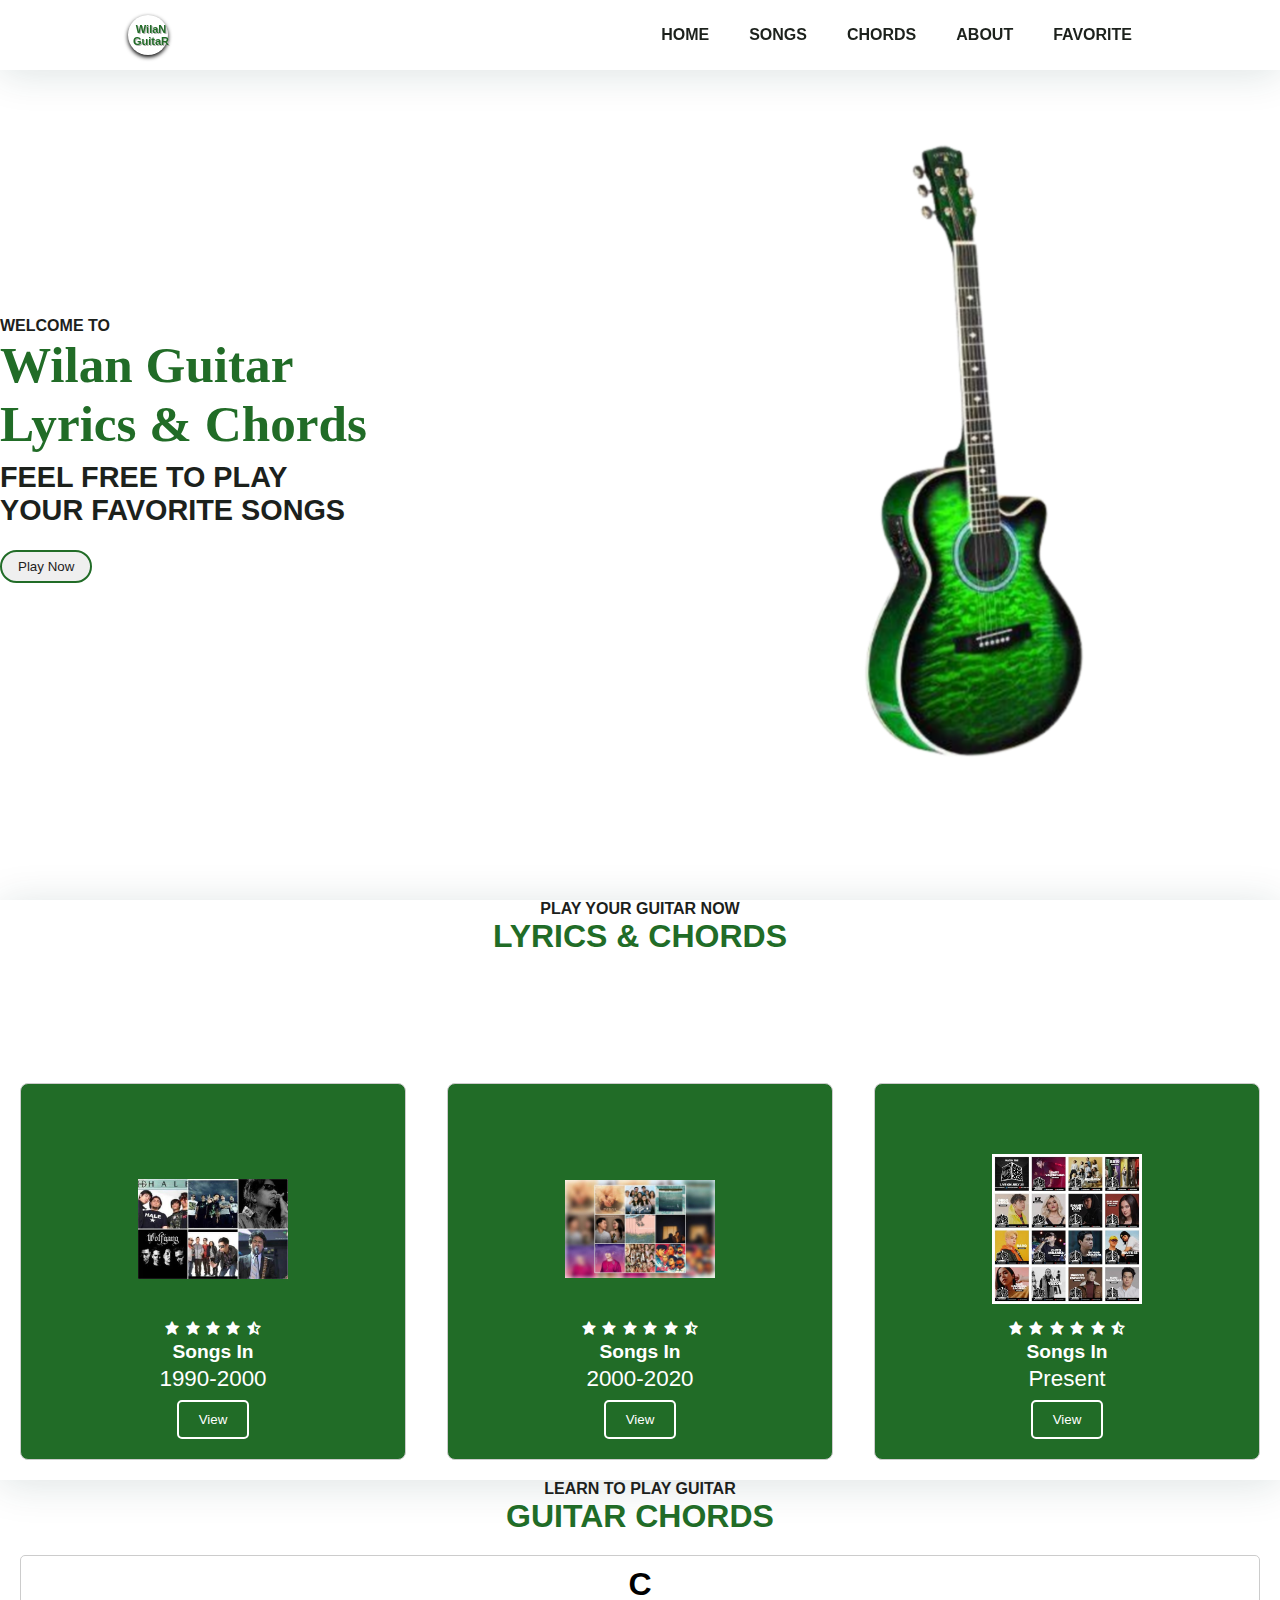
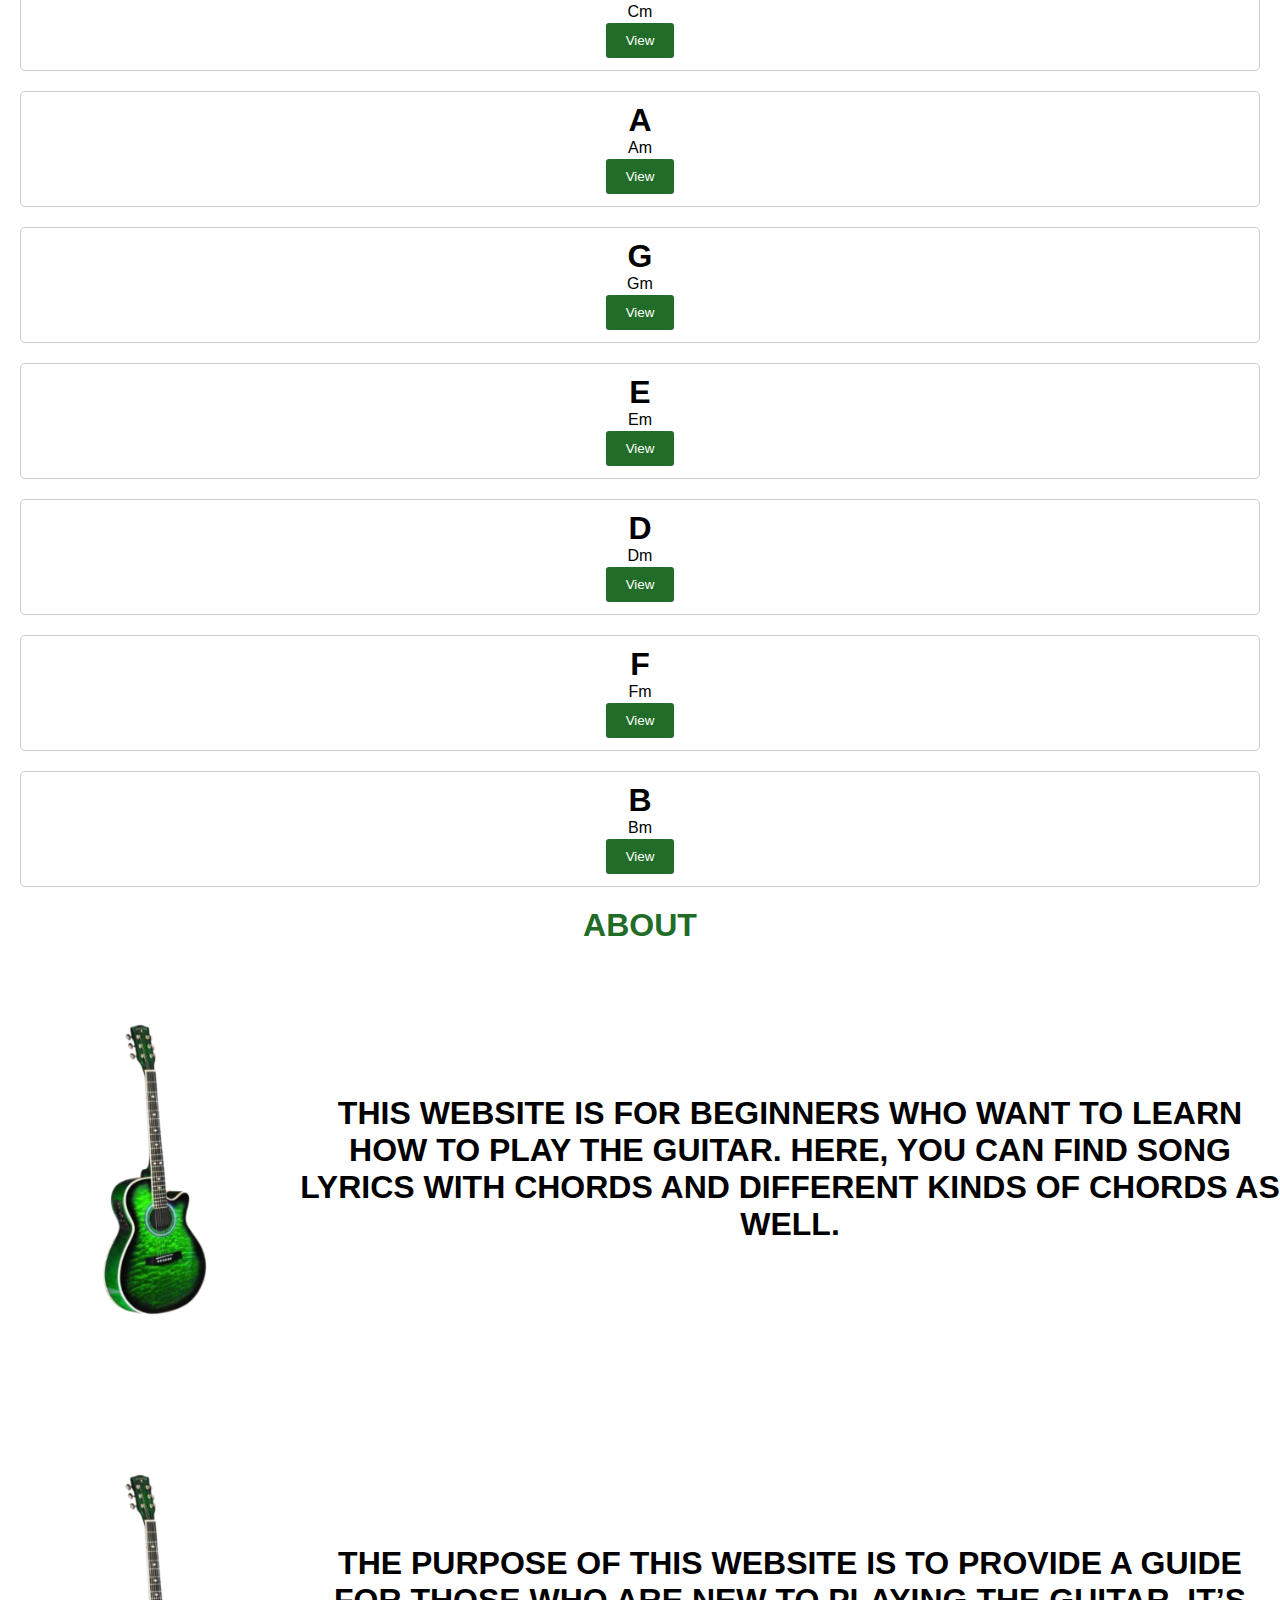
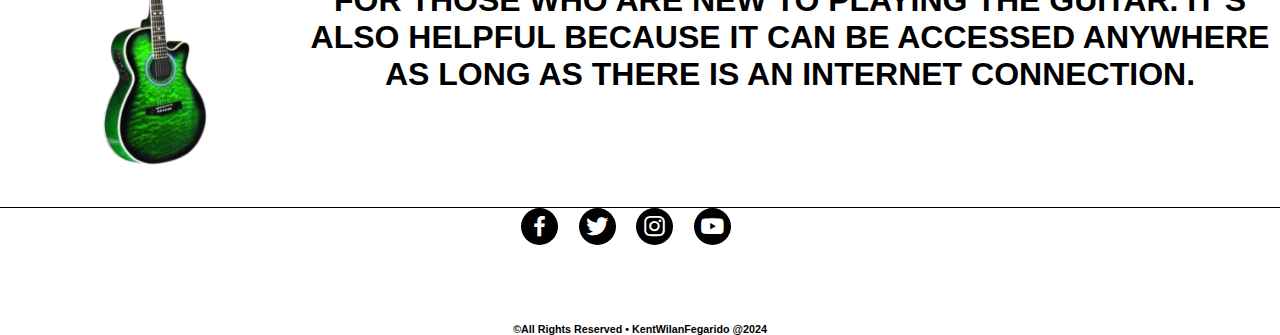
==== commit 42681c6b: "Update index.html" ====
--- a/index.html
+++ b/index.html
@@ -68,7 +68,7 @@
   </div>
   <h2>Songs In</h2>
   <span>1990-2000</span>
-  <button class="btn" onclick="redirectWithLoading('1990songs.html')">View</button>
+  <button class="btn" onclick="redirectWithLoading('presentsongs.html')">View</button>
 </div>
 
 <div class="box">
@@ -85,7 +85,7 @@
   </div>
   <h2>Songs In</h2>
   <span>2000-2020</span>
-  <button class="btn" onclick="redirectWithLoading('2000songs.html')">View</button>
+  <button class="btn" onclick="redirectWithLoading('presentsongs.html')">View</button>
 </div>
 
   <div class="box">
@@ -275,4 +275,4 @@
 </script>
 
 </body>
-</html>+</html>
--- a/style.css
+++ b/style.css
@@ -61,12 +61,7 @@
   text-align: center;
 }
 
-.search-input{
-  background: #FFFFFF;
-  width: 100%;
-  border-radius: 5px;
-  
-}
+
 
 .logo img{
   width: 40px;
@@ -336,7 +331,6 @@
   background: transparent;
   width: 100%;
   height: 100%;
-  border: 1px solid #000000;
   text-align: center;
   text-transform: uppercase;
 }
@@ -344,6 +338,37 @@
 .heading-about h1{
   font-size: 2rem;
   color: var(--main-color);
+}
+
+
+.head{
+
+  width: 100%;
+  height: 50%;
+  display: flex;
+  justify-content: center;
+  align-items: center;
+}
+
+.head img{
+ 
+  width: 300px;
+  height: 300px;
+}
+
+.foot{
+  
+  width: 100%;
+  height: 50%;
+  display: flex;
+  justify-content: center;
+  align-items: center;
+}
+
+.foot img{
+  
+  width: 300px;
+  height: 300px;
 }
 
 
@@ -471,6 +496,47 @@
   .heading span{
     font-size: 0.9rem;
   }
+  
+  .head{
+  width: 100%;
+  height: 50%;
+  display: flex;
+  justify-content: center;
+  align-items: center;
+  flex-wrap: wrap;
+  gap: 10px;
+}
+
+.head h1{
+  font-size: 13px;
+}
+
+.head img{
+  width: 300px;
+  height: 200px;
+}
+
+.foot{
+  width: 100%;
+  height: 50%;
+  display: flex;
+  justify-content: center;
+  align-items: center;
+  flex-wrap: wrap;
+  gap: 20px;
+  margin-top: -16px;
+}
+
+.foot h1{
+  font-size: 12px;
+ 
+}
+
+.foot img{
+  width: 300px;
+  height: 200px;
+}
+
 
 
   
